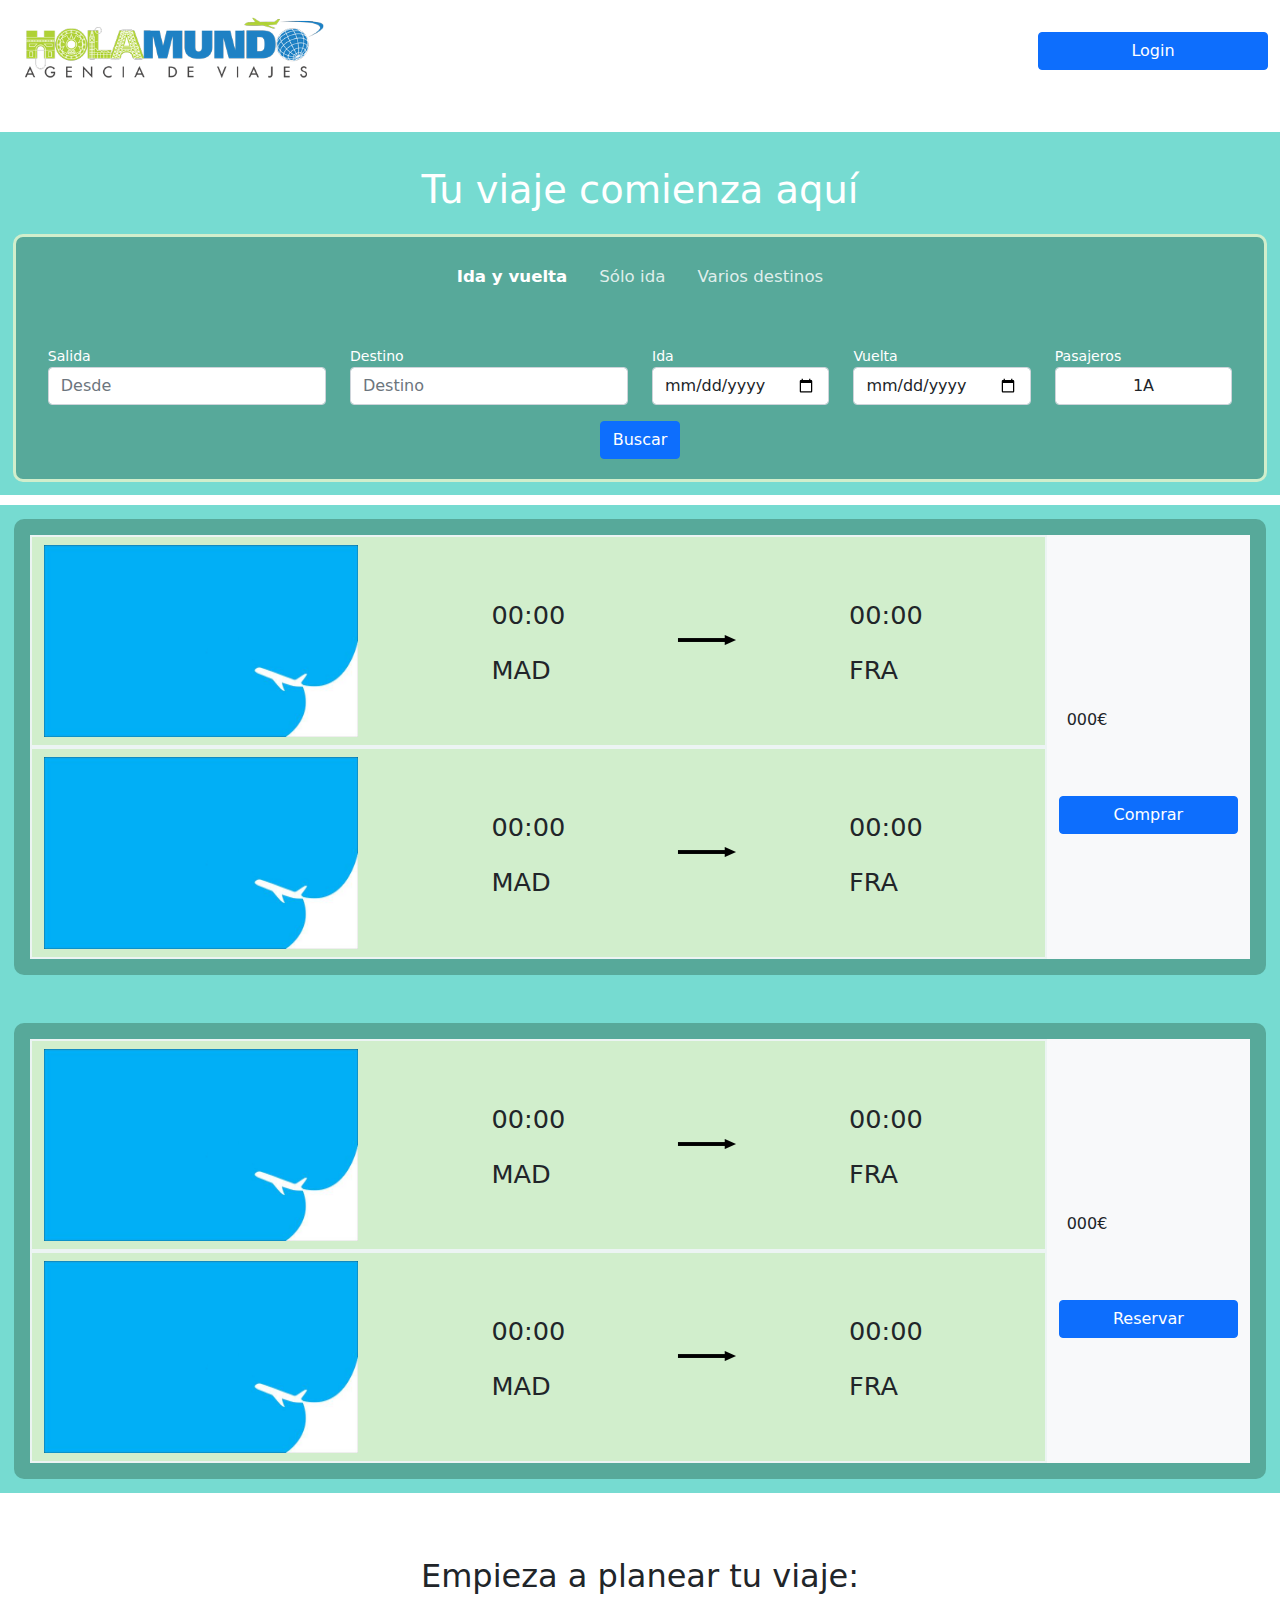
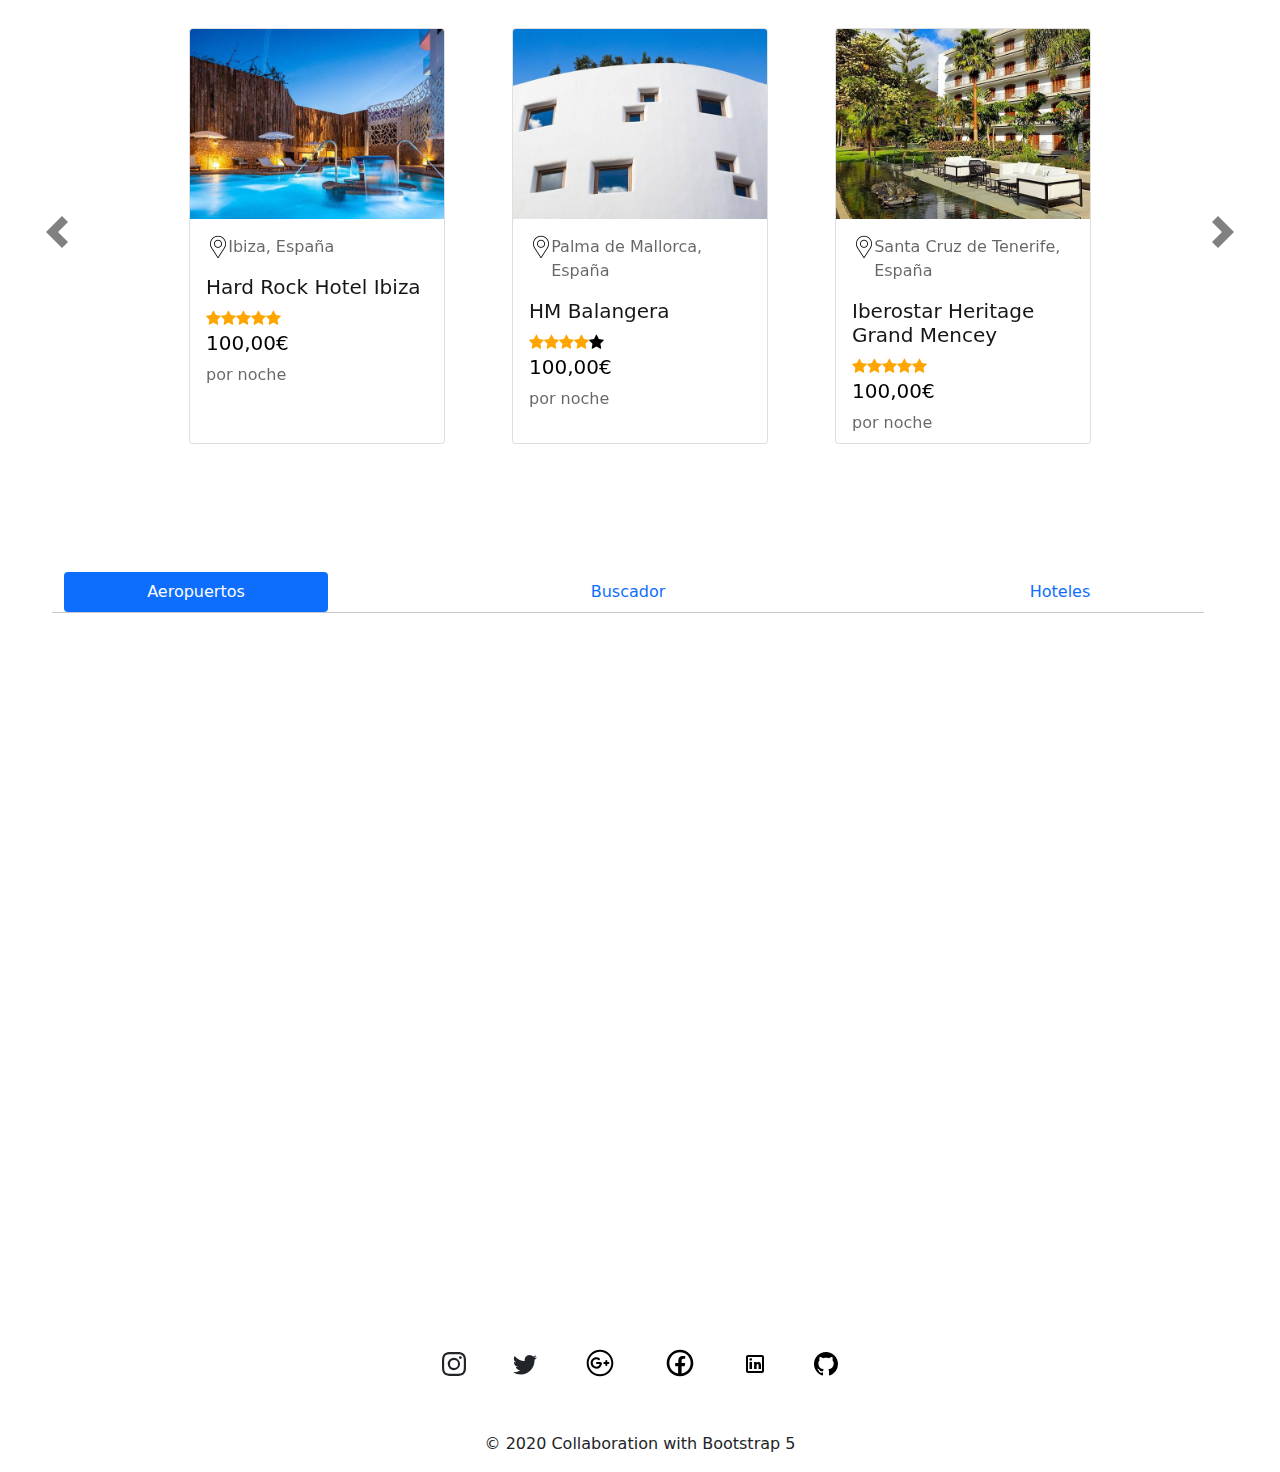
==== index.html @ 663d088f "botones reservar y footer añadido" ====
<!DOCTYPE html>
<html lang="en">
<head>
    <meta charset="UTF-8">
    <meta http-equiv="X-UA-Compatible" content="IE=edge">
    <meta name="viewport" content="width=device-width, initial-scale=1.0">
    <title>Index</title>
    <link rel="stylesheet" href="css/index.css">

    <!-- Libreria para las estrellas -->
    <link rel="stylesheet" href="https://cdnjs.cloudflare.com/ajax/libs/font-awesome/4.7.0/css/font-awesome.min.css">

    <!--Boostrap-->
    <link rel="stylesheet" href="css/bootstrap.min.css">
    <!--Boostrap-->

    <!-- https://colorhunt.co/palette/ecf4f3d1eecc76dbd157a99a  -->  <!-- PALETA DE COLORES -->


</head>
<body id="body">
  
  <header>
    <nav class="navbar navbar-expand-md navbar-light ">
        <div class="container-fluid">
          <a class="navbar-brand" href="/"><img id="logo" src="img/logo2.png"></a>
          <button class="navbar-toggler" type="button" data-bs-toggle="collapse" data-bs-target="#collapse_navbar" aria-controls="navbarsExample04" aria-expanded="false" aria-label="Toggle navigation">
            <span class="navbar-toggler-icon"></span>
          </button>
    
          <div class="collapse navbar-collapse row text-end" id="collapse_navbar">
            <form>
              <div class="dropdown position-relative">
                <button id="btnLogin" type="button" class="btn btn-primary mt-2 col-12 col-md-3 col-2" data-bs-toggle="modal" data-bs-target="#login">
                  Login
              </button>
                <div class="dropdown-menu dropdown-menu-end dropdown-login col-3">
                  <button id="btnLogout" class="dropdown-item text-center" href="#">Logout</button>
                </div>
              </div>
            </form>
          </div>
      </div>
    </nav>
  </header>

  <!---------------------MOTOR DE BUSQUEDA---------------------------->

  <div id="motor_busqueda">


    <div class="text-center mt-3 mb-3">
      <p id="titulomotor">Tu viaje comienza aquí</p>
    </div>
    

    
    
    <div id="formBuscador">

      <ul class="nav nav-pills mb-3 justify-content-center" id="pills-tab" role="tablist">
        <li class="nav-item" role="presentation">
          <button class="botonMotor nav-link active" id="pills-home-tab" data-bs-toggle="pill" data-bs-target="#pills-idavuelta" type="button" role="tab" aria-controls="pills-home" aria-selected="true">Ida y vuelta</button>
        </li>
        <li class="nav-item" role="presentation">
          <button class="botonMotor nav-link" id="pills-profile-tab" data-bs-toggle="pill" data-bs-target="#pills-ida" type="button" role="tab" aria-controls="pills-profile" aria-selected="false">Sólo ida</button>
        </li>
        <li class="nav-item" role="presentation">
          <button class="botonMotor nav-link" id="pills-profile-tab" data-bs-toggle="pill" data-bs-target="#pills-varios" type="button" role="tab" aria-controls="pills-profile" aria-selected="false">Varios destinos</button>
        </li>    
      </ul>

      <div class="tab-content" id="pills-tabContent">

        <div class="tab-pane fade show active" id="pills-idavuelta" role="tabpanel" aria-labelledby="pills-home-tab">
          <div class="container-fluid">
            <form>
              <div class="row mt-5">

                <div class="col-3" >
                  <div class="textForm">Salida</div>
                  <input id="sal1" type="text" class="form-control" placeholder="Desde">
                </div>

                <div class="col-3">
                  <div class="textForm">Destino</div>
                  <input id="dest1" type="text" class="form-control" placeholder="Destino">
                </div>

                <div class="col-2">
                  <div class="textForm">Ida</div>
                  <input id="ida1" type="date" class="form-control" >
                </div>

                <div class="col-2">
                  <div class="textForm">Vuelta</div>
                  <input id="vuelt1" type="date"  class="form-control" >
                </div>

                <div class="col-2">
                  <div class="textForm">Pasajeros</div>
                  <input id="pasaj1" type="button" value="" class="pasajeros form-control" data-bs-toggle="modal" data-bs-target="#modalPasajeros">  
                </div>  

              </div>

              <div class="text-center mt-3">
                <button type="button" id="buscar1" class="btn btn-primary">Buscar</button>
              </div>

            </form>
          </div>
        </div>

        <div class="tab-pane fade" id="pills-ida" role="tabpanel" aria-labelledby="pills-profile-tab">
          <div class="container-fluid ">
            <form>
              <div class="row mt-5">

                <div class="col-4" >
                  <div class="textForm">Salida</div>
                  <input  type="text" class="form-control" placeholder="Desde">
                </div>

                <div class="col-4">
                  <div class="textForm">Destino</div>
                  <input type="text" class="form-control"  placeholder="Destino">
                </div>

                <div class="col-2">
                  <div class="textForm">Fecha</div>
                  <input type="date" class="form-control" >
                </div>

                <div class="col-2">
                  <div class="textForm">Pasajeros</div>
                  <input type="button" value="" class="pasajeros form-control" data-bs-toggle="modal" data-bs-target="#modalPasajeros">  
                </div>  

              </div>

              <div class="text-center mt-3">
                <button class="btn btn-primary">Buscar</button>
              </div>

            </form>
          </div>
        </div>

        <div class="tab-pane fade" id="pills-varios" role="tabpanel" aria-labelledby="pills-profile-tab">
          <div class="container-fluid justify-content-center">
            <form>
              <div class="row mt-5">

                <div class="col-3" >
                  <div class="textForm">Salida</div>
                  <input  type="text" class="form-control"  placeholder="Desde">
                </div>

                <div class="col-3">
                  <div class="textForm">Destino</div>
                  <input type="text" class="form-control"  placeholder="Destino">
                </div>

                <div class="col-2">
                  <div class="textForm">Ida</div>
                  <input type="date" class="form-control"  >
                </div>

                <div class="col-2">
                  <div class="textForm">Vuelta</div>
                  <input type="date" class="form-control"  >
                </div>

                <div class="col-2">
                  <div class="textForm">Pasajeros</div>
                  <input type="button" value="" class="pasajeros form-control" data-bs-toggle="modal" data-bs-target="#modalPasajeros">  
                </div>  

              </div>

              <div class="text-center mt-3">
                <button class="btn btn-primary">Buscar</button>
              </div>

            </form>
          </div>
        </div>

      </div>
    </div>

  



    <div class="modal fade" id="modalPasajeros" tabindex="-1" aria-labelledby="exampleModalLabel" aria-hidden="true">
      <div class="modal-dialog">
        <div class="modal-content">
          <div class="modal-header">
            <h5 class="modal-title" id="exampleModalLabel">Modal title</h5>
            <button type="button" class="btn-close" data-bs-dismiss="modal" aria-label="Close"></button>
          </div>
          <div class="modal-body">
            <p>Adultos</p>
            <input type="number" name="adultos" value="1" id="pasajerosA">
            <p class="mt-3">Niños</p>
            <input type="number" name="adultos" value="1" id="pasajerosN">
          </div>
          <div class="modal-footer">
            <button type="button" class="btn btn-secondary" data-bs-dismiss="modal">Close</button>
            <button type="button" class="btn btn-primary" data-bs-dismiss="modal" id="pasajerosSave">Listo</button>
          </div>
        </div>
      </div>
    </div>

  </div>

  <!---------------------MOTOR DE BUSQUEDA---------------------------->

  <!-- CUERPO -->
  <div id="resultadosVuelos">
    
    <div id="vuelos" class="p-3 m-1 mb-5 row">

      
      <div class="col"><!--Info-->


        <div class="row py-2 vuelo"> <!--Ida-->
          <img src="img/banner.png" class="col-4 aerolineaImg" >
          <div class="col-8 d-flex justify-content-evenly infoVuelo">
            <div class="d-flex flex-column">
              <p class="hora">00:00</p>
              <p class="lugar">MAD</p>
            </div>
            <div class="d-flex flex-column">
              
              <img src="img/flecha.png" class="imgFlecha">
              
            </div>
            <div class="d-flex flex-column">
              <p class="hora">00:00</p>
              <p class="lugar">FRA</p>
            </div>
          </div>
        </div>


        <div class="row py-2 vuelo"> <!--Ida-->
          <img src="img/banner.png" class="col-4 aerolineaImg" >
          <div class="col-8 d-flex justify-content-evenly infoVuelo">
            <div class="d-flex flex-column">
              <p class="hora">00:00</p>
              <p class="lugar">MAD</p>
            </div>
            <div class="d-flex flex-column">
              
              <img src="img/flecha.png" class="imgFlecha">
              
            </div>
            <div class="d-flex flex-column">
              <p class="hora">00:00</p>
              <p class="lugar">FRA</p>
            </div>
          </div>
        </div>


      </div>

      <div class=" divprecio col-12 col-md-2 bg-light d-flex flex-column justify-content-center"> <!--Precio-->
        <p class="p-2 py-md-5">000€</p>
        <button class="btn btn-primary">Comprar</button>
      </div>
      

    
    </div>




    <div id="vuelos" class="p-3 m-1 row">

      
      <div class="col"><!--Info-->


        <div class="row py-2 vuelo"> <!--Ida-->
          <img src="img/banner.png" class="col-4 aerolineaImg" >
          <div class="col-8 d-flex justify-content-evenly infoVuelo">
            <div class="d-flex flex-column">
              <p class="hora">00:00</p>
              <p class="lugar">MAD</p>
            </div>
            <div class="d-flex flex-column">
              
              <img src="img/flecha.png" class="imgFlecha">
              
            </div>
            <div class="d-flex flex-column">
              <p class="hora">00:00</p>
              <p class="lugar">FRA</p>
            </div>
          </div>
        </div>


        <div class="row py-2 vuelo"> <!--Ida-->
          <img src="img/banner.png" class="col-4 aerolineaImg" >
          <div class="col-8 d-flex justify-content-evenly infoVuelo">
            <div class="d-flex flex-column">
              <p class="hora">00:00</p>
              <p class="lugar">MAD</p>
            </div>
            <div class="d-flex flex-column">
              
              <img src="img/flecha.png" class="imgFlecha">
              
            </div>
            <div class="d-flex flex-column">
              <p class="hora">00:00</p>
              <p class="lugar">FRA</p>
            </div>
          </div>
        </div>


      </div>

      <div class=" divprecio col-12 col-md-2 bg-light d-flex flex-column justify-content-center"> <!--Precio-->
        <p class="p-2 py-md-5">000€</p>
        <button value="" class="btn btn-primary">Reservar</button>
      </div>
      

    
    </div>


    
  </div>

  <div id="cuerpo" class="mt-5 p-3"> <!--DIV QUE CONTIENE EL CARRUSEL-->

    <h2 class="text-center">Empieza a planear tu viaje:</h2><br>

    <div id="carouselExampleControls" class="row carousel carousel-fade justify-content-around" data-bs-ride="carousel"> <!-- ABRIMOS CAROUSEL DE CARTAS-->
      <div id="carrusel_estancias" class="carousel-inner carrusel w-100 justify-content-around order-3 order-md-2 col"> <!-- CONTENEDOR DE LOS ITEMS -->

        <div id="1" class="carousel-item d-flex active justify-content-evenly p-0"> <!--INTERIOR CON LAS CARTAS-->

        </div> <!-- PRIMER ITEM -->

        <div id="2" class="carousel-item d-flex justify-content-evenly p-0"><!--INTERIOR CON LAS CARTAS-->

        </div> <!-- SEGUNDO ITEM -->

        <div id="3" class="carousel-item d-flex justify-content-evenly p-0"><!--INTERIOR CON LAS CARTAS-->

        </div> <!-- TERCER ITEM -->

      </div> <!-- FINAL DE LAS CARTAS Y LOS ITEMS-->

      <!-- BOTONES DE NAVEGACION DEL CARRUSEL -->
      <button  type="button" class="order-1 col-6 col-md-1" data-bs-target="#carouselExampleControls" data-bs-slide="prev">
        <span class="carousel-control-prev-icon m-0 botonesN" aria-hidden="true"></span>
      </button> 
      <button  type="button" class="order-2 order-md-3 col-6 col-md-1" data-bs-target="#carouselExampleControls" data-bs-slide="next">
        <span class="carousel-control-next-icon m-0 botonesP" aria-hidden="true"></span> 
      </button>
      <!-- BOTONES DE NAVEGACION DEL CARRUSEL -->

    </div> <!-- CERRAMOS EL CARRUSEL -->

  </div>

  <div id="map"  class="row mt-5 text-center">
    
    <ul class="nav nav-pills row mx-auto p-0" id="pills-tab" role="tablist">
      <li class="nav-item col-3" role="presentation">
        <button class="nav-link w-100 active" data-bs-toggle="pill" data-bs-target="#pills_VueloMap">Aeropuertos</button>
      </li>
      <li class="nav-item col" role="presentation">
        <button class="nav-link w-100" data-bs-toggle="pill" data-bs-target="#pills_Buscador">Buscador</button>
      </li>
      <li class="nav-item col-3" role="presentation">
        <button class="nav-link w-100" data-bs-toggle="pill" data-bs-target="#pills_HotelMap">Hoteles</button>
      </li>
    </ul>

    <hr>

    <div class="tab-content">
      
      <div class="tab-pane fade show active px-3" id="pills_VueloMap">
        <div class="map-responsive">
          <iframe src="https://www.google.com/maps/embed?pb=!1m16!1m12!1m3!1d3576766.2983396337!2d-4.976015890941004!3d39.25502603180341!2m3!1f0!2f0!3f0!3m2!1i1024!2i768!4f13.1!2m1!1saeropuertos!5e0!3m2!1ses!2ses!4v1634194252100!5m2!1ses!2ses"></iframe>
        </div>
      </div>

      <div class="tab-pane fade show px-3 position-relative" id="pills_Buscador">
        <div class="input-group">
          <input type="text" class="form-control" placeholder="Buscador" aria-label="Recipient's username" aria-describedby="button-addon2">
          <button class="btn btn-primary" type="button" id="button-addon2">Search</button>
        </div>
        <div class="map-responsive">
          <div class="map-responsive">
            <iframe src="https://www.google.com/maps/embed?pb=!1m14!1m12!1m3!1d51329894.23569939!2d1.8812505881005894!3d38.25797322319918!2m3!1f0!2f0!3f0!3m2!1i1024!2i768!4f13.1!5e0!3m2!1ses!2ses!4v1634198659160!5m2!1ses!2ses"></iframe>
          </div>
          
        </div>
      </div>
      
      <div class="tab-pane fade px-3" id="pills_HotelMap">
        <div class="map-responsive">
          <iframe src="https://www.google.com/maps/embed?pb=!1m16!1m12!1m3!1d11622.31709200391!2d-2.9425972640664018!3d43.26023871618573!2m3!1f0!2f0!3f0!3m2!1i1024!2i768!4f13.1!2m1!1sBilbao%20hoteles!5e0!3m2!1ses!2ses!4v1634194038393!5m2!1ses!2ses"></iframe>
        </div>
      </div>
      
    </div>
  </div>

  <!-- CUERPO -->
  <!--FOOTER-->
  <footer class="text-center text-white" >
    <!-- Grid container -->
    <div class="container pt-4">
      <!-- Section: Social media -->
      <section class="mb-4">
        <!-- Facebook -->
        <a class="btn btn-link btn-floating btn-lg text-dark m-1" href="https://Instagram.com" role="button" data-mdb-ripple-color="dark"><svg xmlns="http://www.w3.org/2000/svg" width="24" height="24" fill="currentColor" class="bi bi-instagram" viewBox="0 0 16 16"> <path d="M8 0C5.829 0 5.556.01 4.703.048 3.85.088 3.269.222 2.76.42a3.917 3.917 0 0 0-1.417.923A3.927 3.927 0 0 0 .42 2.76C.222 3.268.087 3.85.048 4.7.01 5.555 0 5.827 0 8.001c0 2.172.01 2.444.048 3.297.04.852.174 1.433.372 1.942.205.526.478.972.923 1.417.444.445.89.719 1.416.923.51.198 1.09.333 1.942.372C5.555 15.99 5.827 16 8 16s2.444-.01 3.298-.048c.851-.04 1.434-.174 1.943-.372a3.916 3.916 0 0 0 1.416-.923c.445-.445.718-.891.923-1.417.197-.509.332-1.09.372-1.942C15.99 10.445 16 10.173 16 8s-.01-2.445-.048-3.299c-.04-.851-.175-1.433-.372-1.941a3.926 3.926 0 0 0-.923-1.417A3.911 3.911 0 0 0 13.24.42c-.51-.198-1.092-.333-1.943-.372C10.443.01 10.172 0 7.998 0h.003zm-.717 1.442h.718c2.136 0 2.389.007 3.232.046.78.035 1.204.166 1.486.275.373.145.64.319.92.599.28.28.453.546.598.92.11.281.24.705.275 1.485.039.843.047 1.096.047 3.231s-.008 2.389-.047 3.232c-.035.78-.166 1.203-.275 1.485a2.47 2.47 0 0 1-.599.919c-.28.28-.546.453-.92.598-.28.11-.704.24-1.485.276-.843.038-1.096.047-3.232.047s-2.39-.009-3.233-.047c-.78-.036-1.203-.166-1.485-.276a2.478 2.478 0 0 1-.92-.598 2.48 2.48 0 0 1-.6-.92c-.109-.281-.24-.705-.275-1.485-.038-.843-.046-1.096-.046-3.233 0-2.136.008-2.388.046-3.231.036-.78.166-1.204.276-1.486.145-.373.319-.64.599-.92.28-.28.546-.453.92-.598.282-.11.705-.24 1.485-.276.738-.034 1.024-.044 2.515-.045v.002zm4.988 1.328a.96.96 0 1 0 0 1.92.96.96 0 0 0 0-1.92zm-4.27 1.122a4.109 4.109 0 1 0 0 8.217 4.109 4.109 0 0 0 0-8.217zm0 1.441a2.667 2.667 0 1 1 0 5.334 2.667 2.667 0 0 1 0-5.334z"/> </svg></i></a>
        <!-- Twitter -->
        <a class="btn btn-link btn-floating btn-lg text-dark m-1" href="https://Twitter.com" role="button" data-mdb-ripple-color="dark"><svg xmlns="http://www.w3.org/2000/svg" width="24" height="24" fill="currentColor" class="bi bi-twitter" viewBox="0 0 16 16"> <path d="M5.026 15c6.038 0 9.341-5.003 9.341-9.334 0-.14 0-.282-.006-.422A6.685 6.685 0 0 0 16 3.542a6.658 6.658 0 0 1-1.889.518 3.301 3.301 0 0 0 1.447-1.817 6.533 6.533 0 0 1-2.087.793A3.286 3.286 0 0 0 7.875 6.03a9.325 9.325 0 0 1-6.767-3.429 3.289 3.289 0 0 0 1.018 4.382A3.323 3.323 0 0 1 .64 6.575v.045a3.288 3.288 0 0 0 2.632 3.218 3.203 3.203 0 0 1-.865.115 3.23 3.23 0 0 1-.614-.057 3.283 3.283 0 0 0 3.067 2.277A6.588 6.588 0 0 1 .78 13.58a6.32 6.32 0 0 1-.78-.045A9.344 9.344 0 0 0 5.026 15z"/> </svg></i></a>
        <!-- Google -->
        <a class="btn btn-link btn-floating btn-lg text-dark m-1" href="https://googleplus.com" role="button" data-mdb-ripple-color="dark"><svg xmlns="http://www.w3.org/2000/svg" x="0px" y="0px" width="32" height="32" viewBox="0 0 48 48" style=" fill:#000000;"><path d="M 24 4 C 12.972066 4 4 12.972074 4 24 C 4 35.027926 12.972066 44 24 44 C 35.027934 44 44 35.027926 44 24 C 44 12.972074 35.027934 4 24 4 z M 24 7 C 33.406615 7 41 14.593391 41 24 C 41 33.406609 33.406615 41 24 41 C 14.593385 41 7 33.406609 7 24 C 7 14.593391 14.593385 7 24 7 z M 18.5 15.498047 C 13.783354 15.498047 9.9366721 19.389888 10.001953 24.119141 C 10.065563 28.667242 13.83381 32.434435 18.380859 32.498047 C 22.63668 32.557287 26.216128 29.462024 26.886719 25.388672 C 27.137275 23.867618 25.912424 22.5 24.410156 22.5 L 19.5 22.5 A 1.50015 1.50015 0 1 0 19.5 25.5 L 23.714844 25.5 C 23.047107 27.814778 20.978748 29.535593 18.421875 29.5 C 15.534924 29.459612 13.04039 26.966023 13 24.078125 C 12.95728 20.983378 15.418646 18.498047 18.5 18.498047 C 19.65836 18.498047 20.718207 18.851087 21.603516 19.457031 A 1.50015 1.50015 0 1 0 23.298828 16.982422 C 21.934136 16.048366 20.27364 15.498047 18.5 15.498047 z M 33.476562 19.478516 A 1.50015 1.50015 0 0 0 32 21 L 32 22.5 L 30.5 22.5 A 1.50015 1.50015 0 1 0 30.5 25.5 L 32 25.5 L 32 27 A 1.50015 1.50015 0 1 0 35 27 L 35 25.5 L 36.5 25.5 A 1.50015 1.50015 0 1 0 36.5 22.5 L 35 22.5 L 35 21 A 1.50015 1.50015 0 0 0 33.476562 19.478516 z"></path></svg></a>
        <!-- Instagram -->
        <a class="btn btn-link btn-floating btn-lg text-dark m-1" href="https://Facebook.com" role="button" data-mdb-ripple-color="dark"><svg xmlns="http://www.w3.org/2000/svg" x="0px" y="0px" width="32" height="32" viewBox="0 0 24 24" style=" fill:#000000;"><path d="M 12 2 C 6.4666667 2 2 6.4666667 2 12 C 2 17.533333 6.4666667 22 12 22 C 17.533333 22 22 17.533333 22 12 C 22 6.4666667 17.533333 2 12 2 z M 12 4 C 16.466667 4 20 7.5333333 20 12 C 20 16.057491 17.081555 19.336065 13.199219 19.904297 L 13.199219 14.400391 L 15.5 14.400391 L 15.900391 12 L 13.199219 12 L 13.199219 10.699219 C 13.199219 9.6992188 13.500391 8.8007812 14.400391 8.8007812 L 15.900391 8.8007812 L 15.900391 6.8007812 C 15.600391 6.8007812 15.099609 6.6992187 14.099609 6.6992188 C 11.899609 6.6992188 10.699219 7.8003906 10.699219 10.400391 L 10.699219 12 L 8.4003906 12 L 8.4003906 14.400391 L 10.599609 14.400391 L 10.599609 19.873047 C 6.8178865 19.222761 4 15.987292 4 12 C 4 7.5333333 7.5333333 4 12 4 z"></path></svg></a>
        <!-- Linkedin -->
        <a class="btn btn-link btn-floating btn-lg text-dark m-1" href="https://Linkedin.com" role="button" data-mdb-ripple-color="dark"><svg xmlns="http://www.w3.org/2000/svg" x="0px" y="0px" width="24" height="24" viewBox="0 0 24 24" style=" fill:#000000;"><path d="M 5 3 C 3.9 3 3 3.9 3 5 L 3 19 C 3 20.1 3.9 21 5 21 L 19 21 C 20.1 21 21 20.1 21 19 L 21 5 C 21 3.9 20.1 3 19 3 L 5 3 z M 5 5 L 19 5 L 19 19 L 5 19 L 5 5 z M 7.8007812 6.3007812 C 6.9007812 6.3007812 6.4003906 6.8 6.4003906 7.5 C 6.4003906 8.2 6.8992188 8.6992188 7.6992188 8.6992188 C 8.5992187 8.6992187 9.0996094 8.2 9.0996094 7.5 C 9.0996094 6.8 8.6007813 6.3007812 7.8007812 6.3007812 z M 6.5 10 L 6.5 17 L 9 17 L 9 10 L 6.5 10 z M 11.099609 10 L 11.099609 17 L 13.599609 17 L 13.599609 13.199219 C 13.599609 12.099219 14.499219 11.900391 14.699219 11.900391 C 14.899219 11.900391 15.599609 12.099219 15.599609 13.199219 L 15.599609 17 L 18 17 L 18 13.199219 C 18 10.999219 17.000781 10 15.800781 10 C 14.600781 10 13.899609 10.4 13.599609 11 L 13.599609 10 L 11.099609 10 z"></path></svg></a>
        <!-- Github -->
        <a class="btn btn-link btn-floating btn-lg text-dark m-1" href="https://github.com" role="button" data-mdb-ripple-color="dark"><svg xmlns="http://www.w3.org/2000/svg" viewBox="0 0 16 16" width="24" height="24  "><path fill-rule="evenodd" d="M8 0C3.58 0 0 3.58 0 8c0 3.54 2.29 6.53 5.47 7.59.4.07.55-.17.55-.38 0-.19-.01-.82-.01-1.49-2.01.37-2.53-.49-2.69-.94-.09-.23-.48-.94-.82-1.13-.28-.15-.68-.52-.01-.53.63-.01 1.08.58 1.23.82.72 1.21 1.87.87 2.33.66.07-.52.28-.87.51-1.07-1.78-.2-3.64-.89-3.64-3.95 0-.87.31-1.59.82-2.15-.08-.2-.36-1.02.08-2.12 0 0 .67-.21 2.2.82.64-.18 1.32-.27 2-.27.68 0 1.36.09 2 .27 1.53-1.04 2.2-.82 2.2-.82.44 1.1.16 1.92.08 2.12.51.56.82 1.27.82 2.15 0 3.07-1.87 3.75-3.65 3.95.29.25.54.73.54 1.48 0 1.07-.01 1.93-.01 2.2 0 .21.15.46.55.38A8.013 8.013 0 0016 8c0-4.42-3.58-8-8-8z"></path></svg></i></a>
      </section>
      <!-- Section: Social media -->
    </div>
    <!-- Grid container -->
  
    <!-- Copyright -->
    <div class="text-center text-dark p-3">
      © 2020 Collaboration with Bootstrap 5
    </div>
    <!-- Copyright -->
  </footer>
  <!--FINAL FOOTER -->


</div>
  <!--MODALS-->
  <div class="modal fade" id="login" tabindex="-1">
    <div class="modal-dialog">
      <div class="modal-content">
        <!--modalHeader-->
        <div class="modal-header">
          <button type="button" class="btn-close" data-bs-dismiss="modal" aria-label="Close"></button>
        </div>
        <!--modalBody-->
        <div class="modal-body">
          <ul class="nav nav-pills row mx-auto p-0" id="pills-tab" role="tablist">
            <li class="nav-item col-6 pe-1" role="presentation">
              <button class="nav-link w-100 active" data-bs-toggle="pill" data-bs-target="#pills_Login">Login</button>
            </li>
            <li class="nav-item col-6 ps-1" role="presentation">
              <button class="nav-link w-100" data-bs-toggle="pill" data-bs-target="#pills_Register">Register</button>
            </li>
          </ul>
          <hr>
          <div class="tab-content">
            <!--Login Block-->
            <div class="tab-pane fade show active px-3" id="pills_Login">
            <form id="login">
              <!-- Email input -->
              <div class="form-outline mb-4">
                <label class="form-label" for="formEmail">Email address</label>
                <input type="email" id="formEmail" class="form-control" />
              </div>
              <!-- Password input -->
              <div class="form-outline mb-4">
                <label class="form-label" for="formPassword">Password</label>
                <input type="password" id="formPassword" class="form-control" />
              </div>
              <!-- 2 column grid layout for inline styling -->
              <div class="row mb-4">
                <div class="col d-flex justify-content-center">
                  <!-- Checkbox -->
                  <div class="form-check">
                    <input class="form-check-input" type="checkbox" value="" id="formRemember" checked/>
                    <label class="form-check-label" for="formRemember"> Remember me </label>
                  </div>
                </div>
            
                <div class="col">
                  <!-- Simple link -->
                  <a href="#!">Forgot password?</a>
                </div>
              </div>
              <hr>
              <button type="submit" class="btn btn-primary w-100">Login</button>
            </form>
            </div>
            <!--Register Block-->
            <div class="tab-pane fade px-3" id="pills_Register">
            <form id="register">
              <!--User input -->
              <div class="form-outline mb-4">
                <label class="form-label" for="formUser">Username <span class="text-danger">*</span></label>
                <input type="text" id="formUser" class="form-control" required/>
              </div>
              <!-- Email input -->
              <div class="form-outline mb-4">
                <label class="form-label" for="formEmail">Email address <span class="text-danger">*</span></label>
                <input type="email" id="formEmail" class="form-control" required/>
              </div>
              <!-- Password input -->
              <div class="form-outline mb-4">
                <label class="form-label" for="formPassword">Password <span class="text-danger">*</span></label>
                <input type="password" id="formPassword" class="form-control" required/>
                
              </div>
              <!-- Password_Verify input -->
              <div class="form-outline mb-4">
                <label class="form-label" for="formPasswordVerify">Confirm Password <span class="text-danger">*</span></label>
                <input type="password" id="formPasswordVerify" class="form-control" required/>
                <span class="validation text-danger position-absolute d-none">Wrong Password</span>
              </div>
              <hr>
              <button type="submit" class="btn btn-primary w-100">Register</button>
            </form>
          
            </div>
          </div>
        </div>
      </div>
    </div>
  
  </div>

  <!---------------------MODAL IÑIGO----------------------->

  <div class="modal accordion-body fade" id="tarjetaModal" tabindex="-1" aria-labelledby="exampleModalLabel" aria-hidden="true">
    <div class="modal-dialog modal-xl">
      <div class="modal-content">
        <div class="modal-header">
          <h5 class="modal-title" id="modalCartasTitulo">Modal title</h5>
          <button type="button" class="btn-close" data-bs-dismiss="modal" aria-label="Close"></button>
        </div>
        <div class="modal-body justify-content-center" id="modalCartasInfo">
          test
        </div>
        <div class="modal-footer">
          <br>
        </div>
      </div>
    </div>
  </div>
  <!---------------------MODALS---------------------------->

    <!--JAVASCRIPT-->
    <script src="/js/jquery-3.6.0.js"></script>
    <script src="/js/bootstrap.bundle.min.js"></script>
    <script src="/js/index.js"></script>

</body>
</html>
---- css/index.css ----
#body{
    
}

#logo{
    width: 25vw;
}

#motor_busqueda{
    margin-top: 3vw;
    padding: 1vw;
    background-color: #76DBD1;
}



#formBuscador{
    border: 3px solid #D1EECC;
    border-radius: 10px;
    padding: 20px;
    background-color: #57A99A;
}

#titulomotor{
    color: white;
    font-size: 3vw;
}

.botonMotor{
    color: white !important;
    background-color: transparent !important;
    font-size: 1.3vw;
   
}

.botonMotor[aria-selected="false"]{
    
    color: rgba(255, 255, 255, 0.822) !important;
    background-color: transparent !important;
    font-size: 1.3vw;
}
.botonMotor[aria-selected="true"]{
    font-weight: bold;
}

.textForm{
    color: white ;
    font-weight: lighter;
    font-size: 1.1vw;
}



.ubicacion{
    display: grid;
    grid-template-columns: 16px auto;
}

.ubicacion p{
    margin-left: 3%;
    color: rgba(0, 0, 0, 0.600);
}

/* COLOR PARA LAS ESTRELLAS */
.checked{
    color: orange;
}

.cartas{
    height: 26rem;
}

.precio h5{
    color: black;
}

.precio p{
    color: rgba(0, 0, 0, 0.600);
}

.a{
    color: rgb(22, 22, 22);
    text-decoration: none;
}

.a:hover{
    color: rgb(22, 22, 22);
    text-decoration: underline;
}

.botonesN {
    background-image: url("data:image/svg+xml;charset=utf8,%3Csvg xmlns='http://www.w3.org/2000/svg' fill='grey' viewBox='0 0 8 8'%3E%3Cpath d='M5.25 0l-4 4 4 4 1.5-1.5-2.5-2.5 2.5-2.5-1.5-1.5z'/%3E%3C/svg%3E") !important;
}

.botonesP {
    background-image: url("data:image/svg+xml;charset=utf8,%3Csvg xmlns='http://www.w3.org/2000/svg' fill='grey' viewBox='0 0 8 8'%3E%3Cpath d='M2.75 0l-1.5 1.5 2.5 2.5-2.5 2.5 1.5 1.5 4-4-4-4z'/%3E%3C/svg%3E") !important;
}

.botonesN:hover{
    background-image: url("data:image/svg+xml;charset=utf8,%3Csvg xmlns='http://www.w3.org/2000/svg' fill='black' viewBox='0 0 8 8'%3E%3Cpath d='M5.25 0l-4 4 4 4 1.5-1.5-2.5-2.5 2.5-2.5-1.5-1.5z'/%3E%3C/svg%3E") !important;
}

.botonesP:hover{
    background-image: url("data:image/svg+xml;charset=utf8,%3Csvg xmlns='http://www.w3.org/2000/svg' fill='black' viewBox='0 0 8 8'%3E%3Cpath d='M2.75 0l-1.5 1.5 2.5 2.5-2.5 2.5 1.5 1.5 4-4-4-4z'/%3E%3C/svg%3E") !important;
}


.modalDeCarta{
    color: black;
    text-decoration: none;
}

.modalDeCarta :hover{
    color: black;
}

.estrellas{
    pointer-events: none;
}

#carouselExampleControls > button{
    background-color: white;
    border: none;
}

.aerolineaImg{
    margin-left: px;
    height: 15vw;
}

.hora{
    font-size: 2vw;
}
.lugar{
    font-size: 2vw;
}
.duracion{
    font-size: 1vw;
}
.infoVuelo{
   margin-top: 4vw !important; 
}

#vuelos{
    border-radius: 10px;
    background-color: #57A99A;
}

.vuelo{
    border: solid 2px #ECF4F3;
    background-color: #D1EECC;
    
}

#resultadosVuelos{
    margin-top: 10px;
    padding: 10px;
    background-color: #76DBD1;
}

.divprecio{
    background-color: #ECF4F3;
}



.map-responsive{

    overflow:hidden;

    padding-bottom:56.25%;

    position:relative;

    height:0;

}

.map-responsive iframe{

    left:0;

    top:0;

    height:100%;

    width:100%;

    position:absolute;

}

#map{
    width: 100%;
    padding: 5vw;
}

.imgFlecha{
    margin-top: 12px;
    height: 5vw;   
}

@media (max-width: 1920px){
    .items{
        margin-left: -5%;
    }

    .card{
        width: 16rem !important;
    }

    .precio{
        grid-template-columns: 30% 40%;
    }

    .carousel-control-prev-icon{
        margin-right: 5%;
    }

    .carousel-control-next-icon{
        margin-left: -5%;
    }
}

@media (max-width: 1200px){
    .items{
        margin-left: -5%;
    }

    .card{
        width: 13rem !important;
    }

    .precio{
        grid-template-columns: auto;
    }

    .carousel-control-next-icon{
        margin-left: 20%;
    }
    .carousel-control-prev-icon{
        margin-left: -20%;
    }
}

@media (max-width: 992px){
    .items{
        margin-left: 3%;
    }
    .c3{
        visibility: hidden;
    }
    .card{
        width: 12rem !important;
    }
    .carousel-control-next-icon{
        margin-left: -120px;
    }
    .carousel-control-prev-icon{
        margin-left: 70%;
    }
}

@media (max-width: 768px){
    .carrusel{
        justify-content: center;
    }
    .carousel-control-next-icon{
        margin-left: 20%;
    }
    .carousel-control-prev-icon{
        margin-left: -8%;
    }
    

    .vuelo{
        height: 26vw;
    }

    .aerolineaImg{
        height: 23vw;
    }
    
    .hora{
        font-size: 3vw;
    }
    .lugar{
        font-size: 3vw;
    }
    .duracion{
        font-size: 2vw;
    }
    .infoVuelo{
       margin-top: 6vw !important; 
    }

    
}

@media (max-width: 576px){
    .carousel-control-next-icon{
        margin-left: 4%;
    }


}
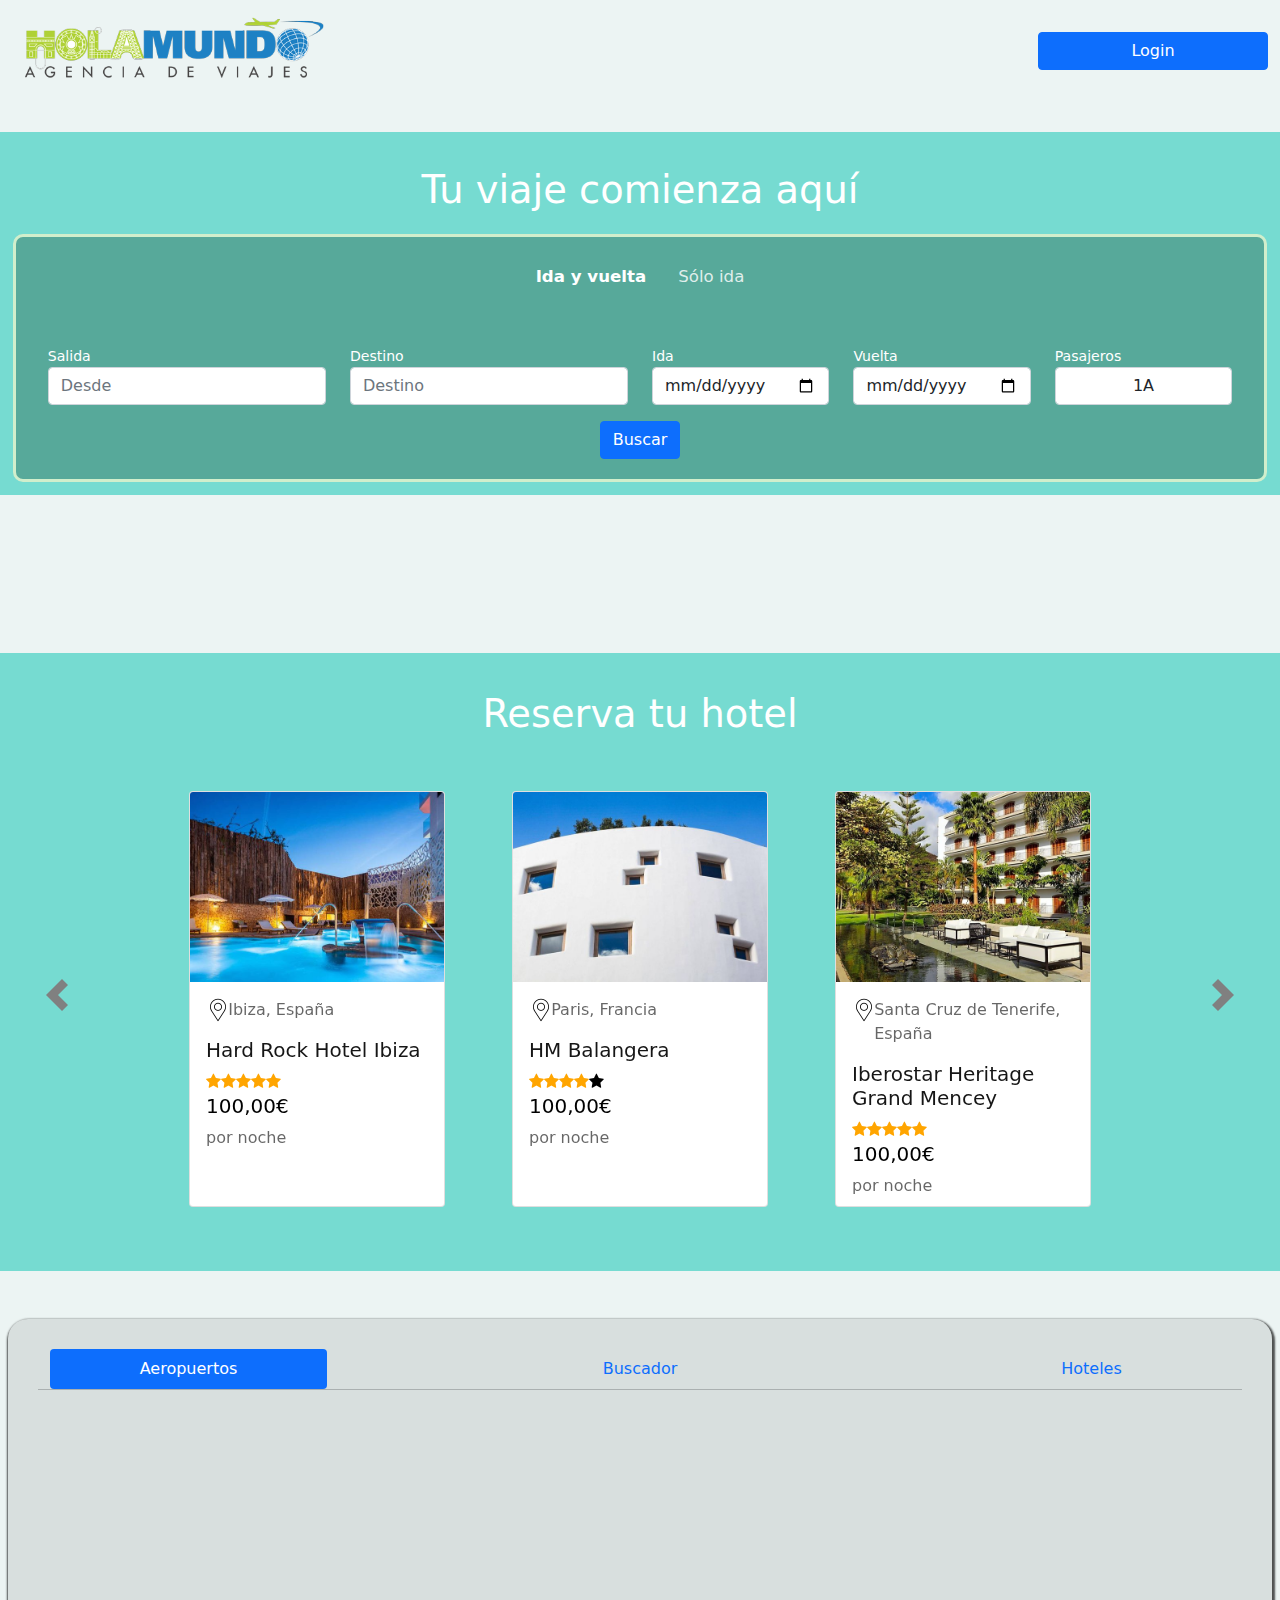
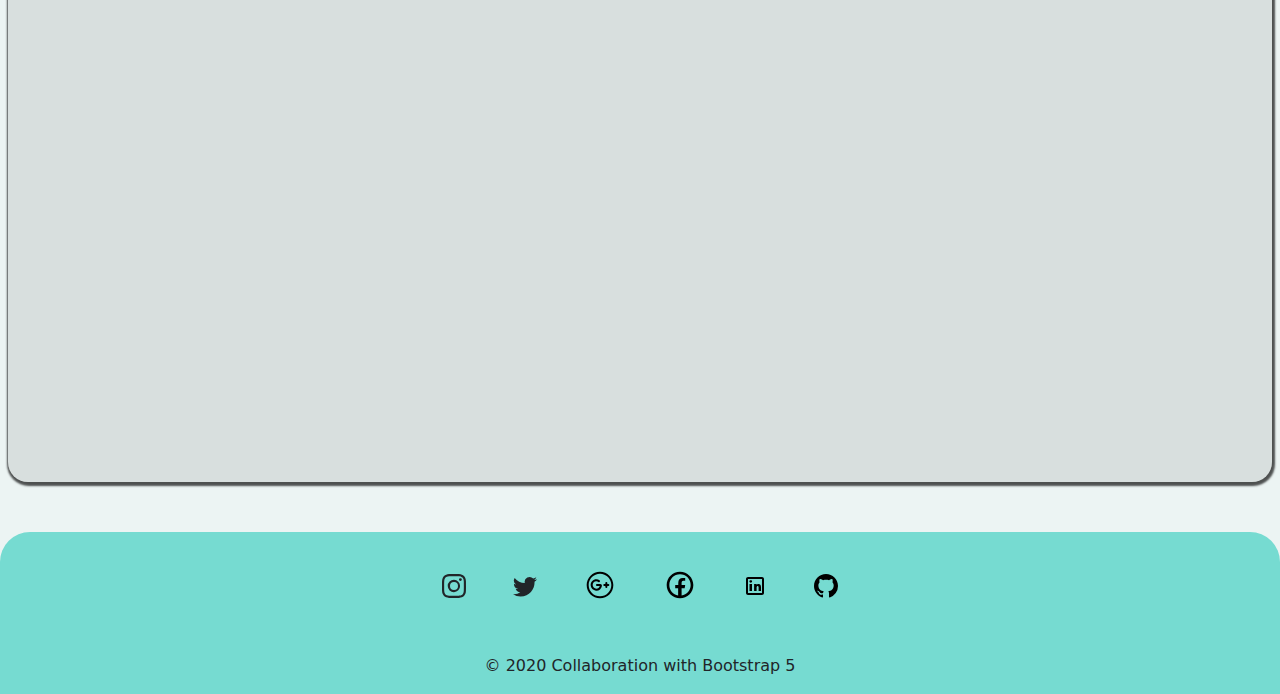
==== commit dfd3a865: "estilo de pagina y cartas grandes de la busqueda de hoteles" ====
--- a/index.html
+++ b/index.html
@@ -48,13 +48,9 @@
 
   <div id="motor_busqueda">
 
-
     <div class="text-center mt-3 mb-3">
       <p id="titulomotor">Tu viaje comienza aquí</p>
     </div>
-    
-
-    
     
     <div id="formBuscador">
 
@@ -64,9 +60,6 @@
         </li>
         <li class="nav-item" role="presentation">
           <button class="botonMotor nav-link" id="pills-profile-tab" data-bs-toggle="pill" data-bs-target="#pills-ida" type="button" role="tab" aria-controls="pills-profile" aria-selected="false">Sólo ida</button>
-        </li>
-        <li class="nav-item" role="presentation">
-          <button class="botonMotor nav-link" id="pills-profile-tab" data-bs-toggle="pill" data-bs-target="#pills-varios" type="button" role="tab" aria-controls="pills-profile" aria-selected="false">Varios destinos</button>
         </li>    
       </ul>
 
@@ -130,46 +123,6 @@
                 <div class="col-2">
                   <div class="textForm">Fecha</div>
                   <input type="date" class="form-control" >
-                </div>
-
-                <div class="col-2">
-                  <div class="textForm">Pasajeros</div>
-                  <input type="button" value="" class="pasajeros form-control" data-bs-toggle="modal" data-bs-target="#modalPasajeros">  
-                </div>  
-
-              </div>
-
-              <div class="text-center mt-3">
-                <button class="btn btn-primary">Buscar</button>
-              </div>
-
-            </form>
-          </div>
-        </div>
-
-        <div class="tab-pane fade" id="pills-varios" role="tabpanel" aria-labelledby="pills-profile-tab">
-          <div class="container-fluid justify-content-center">
-            <form>
-              <div class="row mt-5">
-
-                <div class="col-3" >
-                  <div class="textForm">Salida</div>
-                  <input  type="text" class="form-control"  placeholder="Desde">
-                </div>
-
-                <div class="col-3">
-                  <div class="textForm">Destino</div>
-                  <input type="text" class="form-control"  placeholder="Destino">
-                </div>
-
-                <div class="col-2">
-                  <div class="textForm">Ida</div>
-                  <input type="date" class="form-control"  >
-                </div>
-
-                <div class="col-2">
-                  <div class="textForm">Vuelta</div>
-                  <input type="date" class="form-control"  >
                 </div>
 
                 <div class="col-2">
@@ -218,136 +171,24 @@
   </div>
 
   <!---------------------MOTOR DE BUSQUEDA---------------------------->
+  
 
   <!-- CUERPO -->
   <div id="resultadosVuelos">
     
-    <div id="vuelos" class="p-3 m-1 mb-5 row">
-
-      
-      <div class="col"><!--Info-->
-
-
-        <div class="row py-2 vuelo"> <!--Ida-->
-          <img src="img/banner.png" class="col-4 aerolineaImg" >
-          <div class="col-8 d-flex justify-content-evenly infoVuelo">
-            <div class="d-flex flex-column">
-              <p class="hora">00:00</p>
-              <p class="lugar">MAD</p>
-            </div>
-            <div class="d-flex flex-column">
-              
-              <img src="img/flecha.png" class="imgFlecha">
-              
-            </div>
-            <div class="d-flex flex-column">
-              <p class="hora">00:00</p>
-              <p class="lugar">FRA</p>
-            </div>
-          </div>
-        </div>
-
-
-        <div class="row py-2 vuelo"> <!--Ida-->
-          <img src="img/banner.png" class="col-4 aerolineaImg" >
-          <div class="col-8 d-flex justify-content-evenly infoVuelo">
-            <div class="d-flex flex-column">
-              <p class="hora">00:00</p>
-              <p class="lugar">MAD</p>
-            </div>
-            <div class="d-flex flex-column">
-              
-              <img src="img/flecha.png" class="imgFlecha">
-              
-            </div>
-            <div class="d-flex flex-column">
-              <p class="hora">00:00</p>
-              <p class="lugar">FRA</p>
-            </div>
-          </div>
-        </div>
-
-
-      </div>
-
-      <div class=" divprecio col-12 col-md-2 bg-light d-flex flex-column justify-content-center"> <!--Precio-->
-        <p class="p-2 py-md-5">000€</p>
-        <button class="btn btn-primary">Comprar</button>
-      </div>
-      
-
-    
-    </div>
-
-
-
-
-    <div id="vuelos" class="p-3 m-1 row">
-
-      
-      <div class="col"><!--Info-->
-
-
-        <div class="row py-2 vuelo"> <!--Ida-->
-          <img src="img/banner.png" class="col-4 aerolineaImg" >
-          <div class="col-8 d-flex justify-content-evenly infoVuelo">
-            <div class="d-flex flex-column">
-              <p class="hora">00:00</p>
-              <p class="lugar">MAD</p>
-            </div>
-            <div class="d-flex flex-column">
-              
-              <img src="img/flecha.png" class="imgFlecha">
-              
-            </div>
-            <div class="d-flex flex-column">
-              <p class="hora">00:00</p>
-              <p class="lugar">FRA</p>
-            </div>
-          </div>
-        </div>
-
-
-        <div class="row py-2 vuelo"> <!--Ida-->
-          <img src="img/banner.png" class="col-4 aerolineaImg" >
-          <div class="col-8 d-flex justify-content-evenly infoVuelo">
-            <div class="d-flex flex-column">
-              <p class="hora">00:00</p>
-              <p class="lugar">MAD</p>
-            </div>
-            <div class="d-flex flex-column">
-              
-              <img src="img/flecha.png" class="imgFlecha">
-              
-            </div>
-            <div class="d-flex flex-column">
-              <p class="hora">00:00</p>
-              <p class="lugar">FRA</p>
-            </div>
-          </div>
-        </div>
-
-
-      </div>
-
-      <div class=" divprecio col-12 col-md-2 bg-light d-flex flex-column justify-content-center"> <!--Precio-->
-        <p class="p-2 py-md-5">000€</p>
-        <button value="" class="btn btn-primary">Reservar</button>
-      </div>
-      
-
-    
-    </div>
-
-
-    
+  </div>
+
+  <div id="cuerpo2">
+
   </div>
 
   <div id="cuerpo" class="mt-5 p-3"> <!--DIV QUE CONTIENE EL CARRUSEL-->
 
-    <h2 class="text-center">Empieza a planear tu viaje:</h2><br>
-
-    <div id="carouselExampleControls" class="row carousel carousel-fade justify-content-around" data-bs-ride="carousel"> <!-- ABRIMOS CAROUSEL DE CARTAS-->
+    <div class="text-center mt-3 mb-5">
+      <p id="titulomotor">Reserva tu hotel</p>
+    </div>
+
+    <div id="carouselExampleControls" class="mb-5 row carousel carousel-fade justify-content-around" data-bs-ride="carousel"> <!-- ABRIMOS CAROUSEL DE CARTAS-->
       <div id="carrusel_estancias" class="carousel-inner carrusel w-100 justify-content-around order-3 order-md-2 col"> <!-- CONTENEDOR DE LOS ITEMS -->
 
         <div id="1" class="carousel-item d-flex active justify-content-evenly p-0"> <!--INTERIOR CON LAS CARTAS-->
@@ -365,10 +206,10 @@
       </div> <!-- FINAL DE LAS CARTAS Y LOS ITEMS-->
 
       <!-- BOTONES DE NAVEGACION DEL CARRUSEL -->
-      <button  type="button" class="order-1 col-6 col-md-1" data-bs-target="#carouselExampleControls" data-bs-slide="prev">
+      <button  type="button" class="flechacarousel order-1 col-6 col-md-1" data-bs-target="#carouselExampleControls" data-bs-slide="prev">
         <span class="carousel-control-prev-icon m-0 botonesN" aria-hidden="true"></span>
       </button> 
-      <button  type="button" class="order-2 order-md-3 col-6 col-md-1" data-bs-target="#carouselExampleControls" data-bs-slide="next">
+      <button  type="button" class="flechacarousel order-2 order-md-3 col-6 col-md-1" data-bs-target="#carouselExampleControls" data-bs-slide="next">
         <span class="carousel-control-next-icon m-0 botonesP" aria-hidden="true"></span> 
       </button>
       <!-- BOTONES DE NAVEGACION DEL CARRUSEL -->
--- a/css/index.css
+++ b/css/index.css
@@ -1,5 +1,5 @@
 #body{
-    
+    background-color: #ecf4f3;
 }
 
 #logo{
@@ -12,7 +12,30 @@
     background-color: #76DBD1;
 }
 
-
+#cuerpo2{
+    border-radius: 10px;
+    border: 10px solid #57A99A;
+    padding-top: 30px;
+    display: none;
+    flex-direction: column;
+    align-items: center;
+    justify-content: center;
+    background-color: #76DBD1;
+    
+}
+
+.cartaGrande{
+    border: 10px solid #D1EECC;
+    border-radius: 10px;
+}
+
+#cuerpo{
+    background-color: #76DBD1;
+}
+
+.flechacarousel{
+    background-color: #76DBD1 !important;
+}
 
 #formBuscador{
     border: 3px solid #D1EECC;
@@ -142,6 +165,8 @@
 }
 
 #vuelos{
+    padding: 50px o !important;
+    box-shadow: 1px 2px 2px 2px #000000ab;
     border-radius: 10px;
     background-color: #57A99A;
 }
@@ -154,14 +179,18 @@
 
 #resultadosVuelos{
     margin-top: 10px;
-    padding: 10px;
-    background-color: #76DBD1;
+    padding: 50px;
 }
 
 .divprecio{
     background-color: #ECF4F3;
 }
 
+.cartasgrandes{
+    width: 18rem !important;
+    background-color: #57A99A !important;
+}
+
 
 
 .map-responsive{
@@ -191,8 +220,12 @@
 }
 
 #map{
-    width: 100%;
-    padding: 5vw;
+    margin: 8px;
+    margin-bottom: 50px;
+    border-radius: 20px;
+    padding: 30px;
+    background-color: rgba(128, 128, 128, 0.185);
+    box-shadow: 1px 2px 2px 2px #000000ab;
 }
 
 .imgFlecha{
@@ -200,6 +233,19 @@
     height: 5vw;   
 }
 
+#titulohoteles{
+    width: 98vw;
+    color: white;
+    font-size: 3vw;
+    background-color: #57A99A;
+}
+
+footer{
+    background-color: #76DBD1;
+    border-top-left-radius: 30px;
+    border-top-right-radius: 30px;
+}
+
 @media (max-width: 1920px){
     .items{
         margin-left: -5%;
@@ -303,4 +349,56 @@
     }
 
 
-}+}
+
+
+/* Cartas hoteles en busqueda*/
+
+@import url("https://fonts.googleapis.com/css?family=Roboto:300,400,500,700&display=swap");
+
+
+.main-content {
+	padding-top: 100px;
+	padding-bottom: 100px;
+}
+
+.text-striked {
+	text-decoration: line-through;
+}
+
+.shadow {
+	box-shadow: 0 2px 10px rgba(0, 0, 0, 0.06) !important;
+}
+
+.hotel-card .hotel-card_images {
+	flex: 2;
+}
+.hotel-card .hotel-card_images .carousel-item img {
+	height: 250px;
+	object-fit: cover;
+}
+@media (min-width: 992px) {
+	.hotel-card .hotel-card_images .carousel-item img {
+		height: 100%;
+	}
+}
+
+.hotel-card .hotel-card_info {
+	flex: 3;
+}
+
+.hotel-card .amnities img {
+	max-height: 20px;
+}
+
+.hotel-card .hotel-checklist {
+	list-style-type: none;
+}
+
+.carousel .carousel-control-prev {
+	background: linear-gradient(to right, #333333bb, #33333300);
+}
+
+.carousel .carousel-control-next {
+	background: linear-gradient(to left, #333333bb, #33333300);
+}
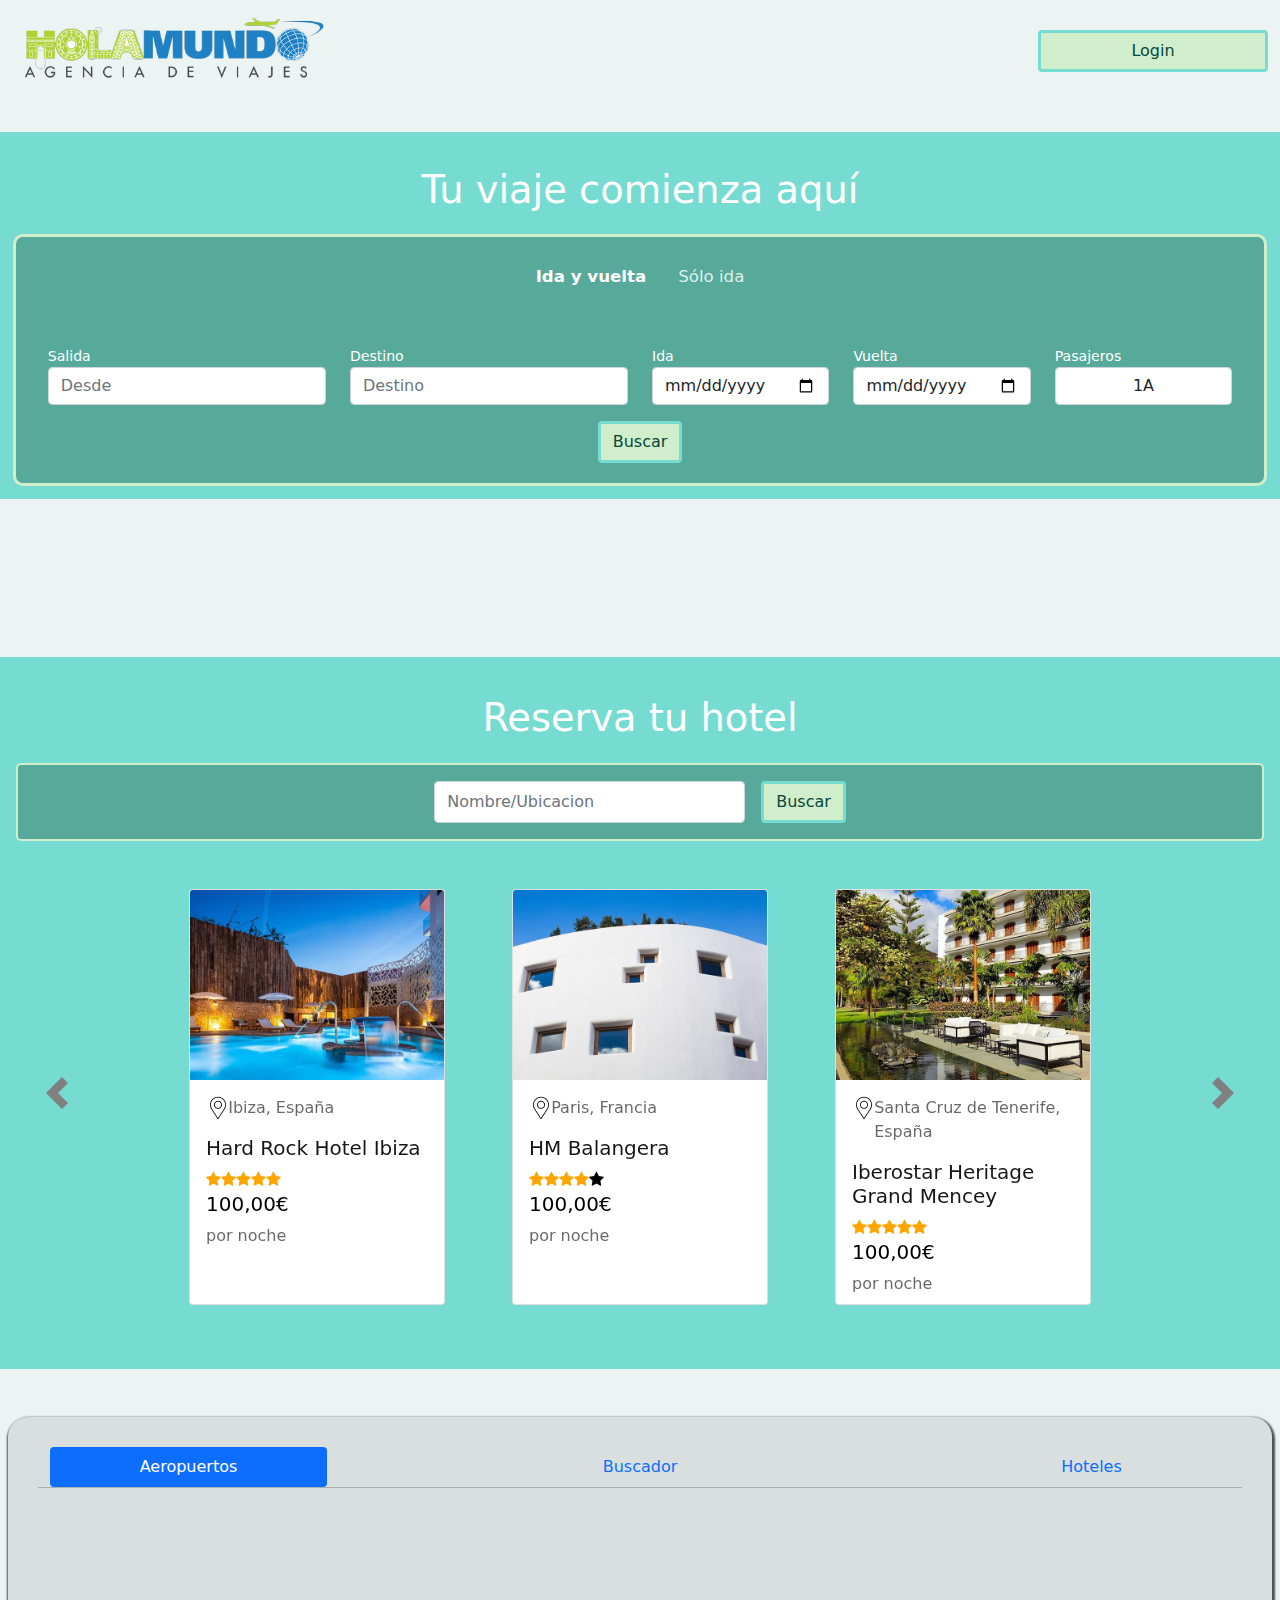
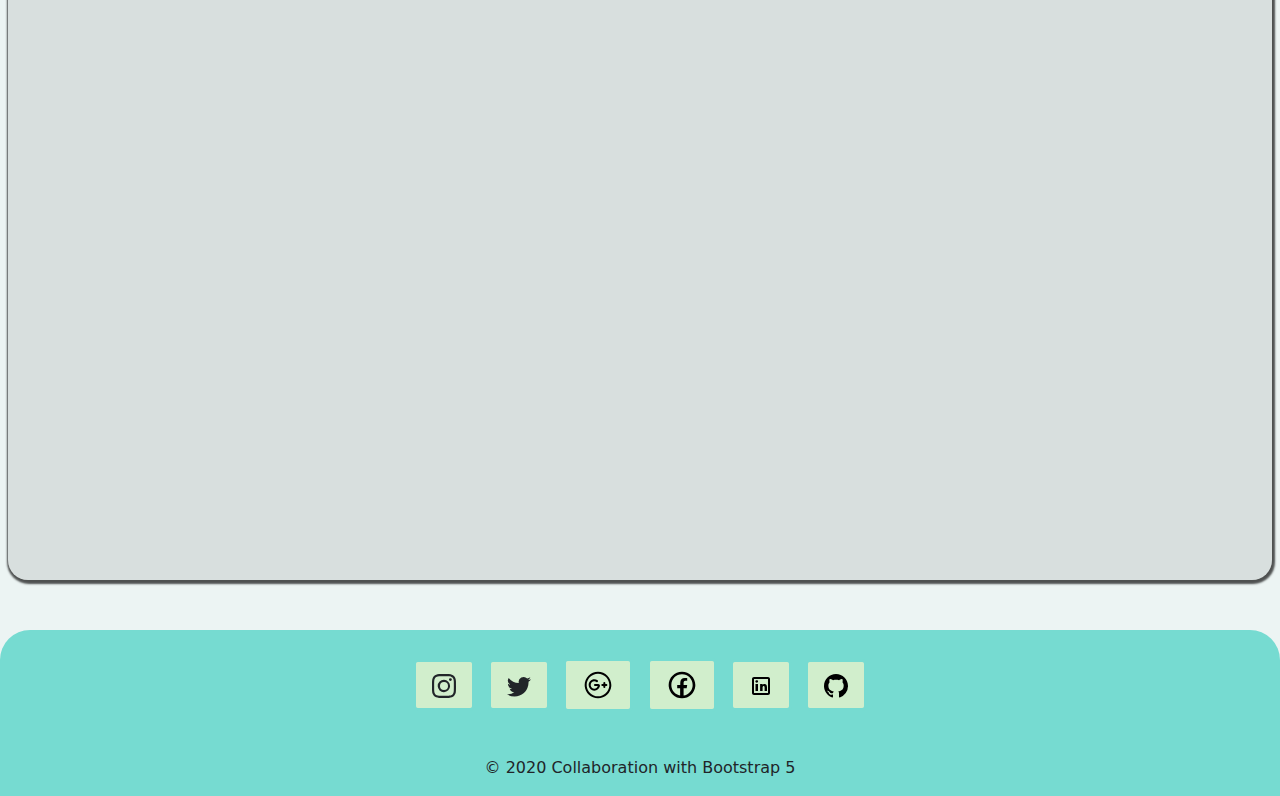
==== commit 270e4631: "estilo y busqueda de hoteles" ====
--- a/index.html
+++ b/index.html
@@ -184,8 +184,12 @@
 
   <div id="cuerpo" class="mt-5 p-3"> <!--DIV QUE CONTIENE EL CARRUSEL-->
 
-    <div class="text-center mt-3 mb-5">
-      <p id="titulomotor">Reserva tu hotel</p>
+    <div class="text-center mt-3 mb-2">
+      <p id="titulomotor">Reserva tu hotel</p> 
+    </div>
+
+    <div class="formhoteles mb-5 d-flex justify-content-center text-center text-center">
+      <input id="hotel" type="text" class="mt-3 mb-3 me-3 w-25 form-control" placeholder="Nombre/Ubicacion"> <button id="buscar3" class="mt-3 mb-3 btn btn-primary">Buscar</button>
     </div>
 
     <div id="carouselExampleControls" class="mb-5 row carousel carousel-fade justify-content-around" data-bs-ride="carousel"> <!-- ABRIMOS CAROUSEL DE CARTAS-->
@@ -215,6 +219,8 @@
       <!-- BOTONES DE NAVEGACION DEL CARRUSEL -->
 
     </div> <!-- CERRAMOS EL CARRUSEL -->
+
+    <div id="resultadosHoteles"></div>
 
   </div>
 
--- a/css/index.css
+++ b/css/index.css
@@ -20,9 +20,29 @@
     flex-direction: column;
     align-items: center;
     justify-content: center;
-    background-color: #76DBD1;
-    
-}
+    background-color: #76DBD1;   
+}
+
+#resultadosHoteles{
+    display: none;
+    flex-direction: column;
+    align-items: center;
+    justify-content: center;
+}
+
+.formhoteles{
+    background-color: #57A99A;
+    border-radius: 5px;
+    border: 2px solid #D1EECC;
+}
+
+.btn{
+    background-color: #D1EECC !important;
+    color: #05473b !important;
+    border: 3px solid #76DBD1 !important;
+}
+
+
 
 .cartaGrande{
     border: 10px solid #D1EECC;
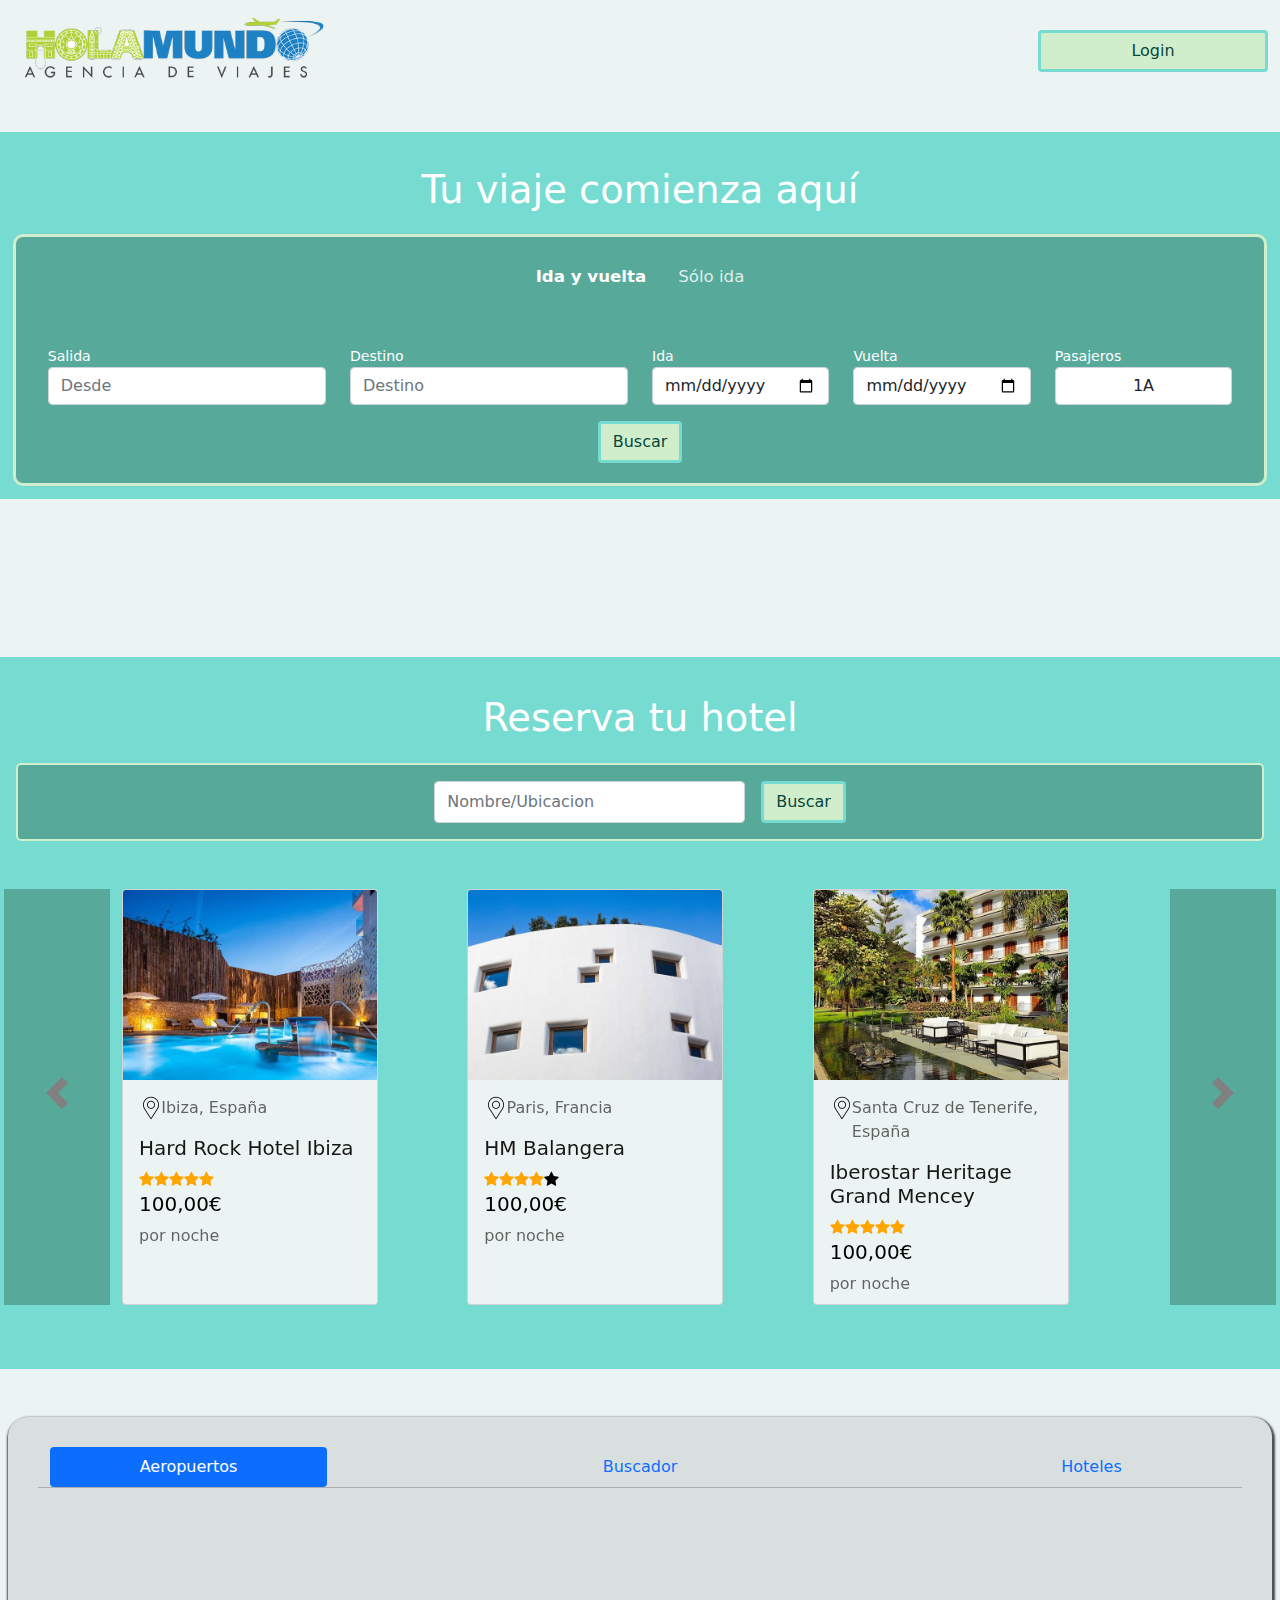
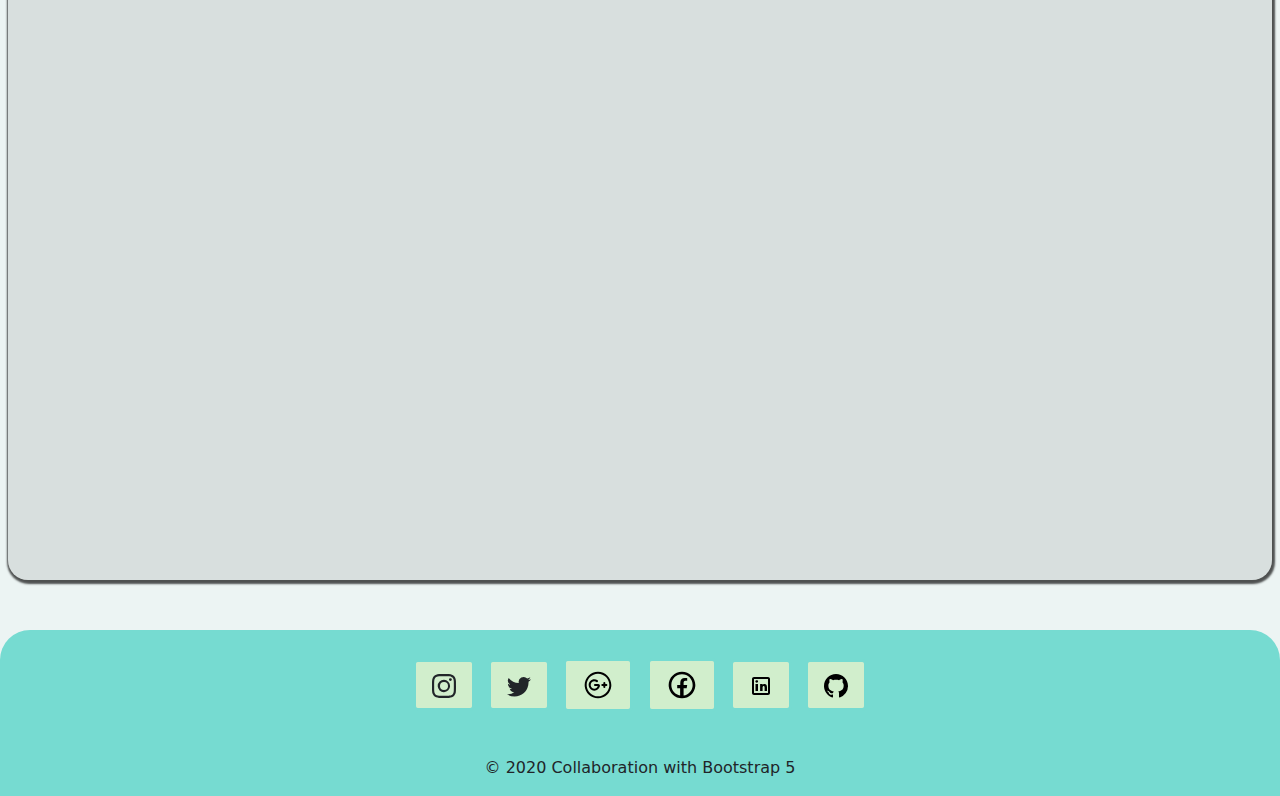
==== commit 73641588: "Merge remote-tracking branch 'origin/Imrane'" ====
--- a/index.html
+++ b/index.html
@@ -9,6 +9,7 @@
 
     <!-- Libreria para las estrellas -->
     <link rel="stylesheet" href="https://cdnjs.cloudflare.com/ajax/libs/font-awesome/4.7.0/css/font-awesome.min.css">
+    
 
     <!--Boostrap-->
     <link rel="stylesheet" href="css/bootstrap.min.css">
@@ -195,15 +196,15 @@
     <div id="carouselExampleControls" class="mb-5 row carousel carousel-fade justify-content-around" data-bs-ride="carousel"> <!-- ABRIMOS CAROUSEL DE CARTAS-->
       <div id="carrusel_estancias" class="carousel-inner carrusel w-100 justify-content-around order-3 order-md-2 col"> <!-- CONTENEDOR DE LOS ITEMS -->
 
-        <div id="1" class="carousel-item d-flex active justify-content-evenly p-0"> <!--INTERIOR CON LAS CARTAS-->
+        <div id="1" class="carousel-item d-flex row active justify-content-evenly p-0"> <!--INTERIOR CON LAS CARTAS-->
 
         </div> <!-- PRIMER ITEM -->
 
-        <div id="2" class="carousel-item d-flex justify-content-evenly p-0"><!--INTERIOR CON LAS CARTAS-->
+        <div id="2" class="carousel-item d-flex row justify-content-evenly p-0"><!--INTERIOR CON LAS CARTAS-->
 
         </div> <!-- SEGUNDO ITEM -->
 
-        <div id="3" class="carousel-item d-flex justify-content-evenly p-0"><!--INTERIOR CON LAS CARTAS-->
+        <div id="3" class="carousel-item d-flex row justify-content-evenly p-0"><!--INTERIOR CON LAS CARTAS-->
 
         </div> <!-- TERCER ITEM -->
 
@@ -302,8 +303,9 @@
   </footer>
   <!--FINAL FOOTER -->
 
-
-</div>
+  </div>
+  <!-- CERRAMOS EL CONTAINER -->
+
   <!--MODALS-->
   <div class="modal fade" id="login" tabindex="-1">
     <div class="modal-dialog">
@@ -390,7 +392,6 @@
         </div>
       </div>
     </div>
-  
   </div>
 
   <!---------------------MODAL IÑIGO----------------------->
@@ -413,10 +414,10 @@
   </div>
   <!---------------------MODALS---------------------------->
 
-    <!--JAVASCRIPT-->
-    <script src="/js/jquery-3.6.0.js"></script>
-    <script src="/js/bootstrap.bundle.min.js"></script>
-    <script src="/js/index.js"></script>
+  <!--JAVASCRIPT-->
+  <script src="/js/jquery-3.6.0.js"></script>
+  <script src="/js/bootstrap.bundle.min.js"></script>
+  <script src="/js/index.js"></script>
 
 </body>
 </html>--- a/css/index.css
+++ b/css/index.css
@@ -111,6 +111,7 @@
 
 .cartas{
     height: 26rem;
+    background-color: #ECF4F3 !important;
 }
 
 .precio h5{
@@ -131,6 +132,10 @@
     text-decoration: underline;
 }
 
+#carouselExampleControls > button{
+    background-color: #57A99A !important;
+}
+
 .botonesN {
     background-image: url("data:image/svg+xml;charset=utf8,%3Csvg xmlns='http://www.w3.org/2000/svg' fill='grey' viewBox='0 0 8 8'%3E%3Cpath d='M5.25 0l-4 4 4 4 1.5-1.5-2.5-2.5 2.5-2.5-1.5-1.5z'/%3E%3C/svg%3E") !important;
 }
@@ -155,6 +160,14 @@
 
 .modalDeCarta :hover{
     color: black;
+}
+
+.modal-title{
+    color: #57A99A !important;
+}
+
+.modal-body{
+    color: #57A99A !important;
 }
 
 .estrellas{
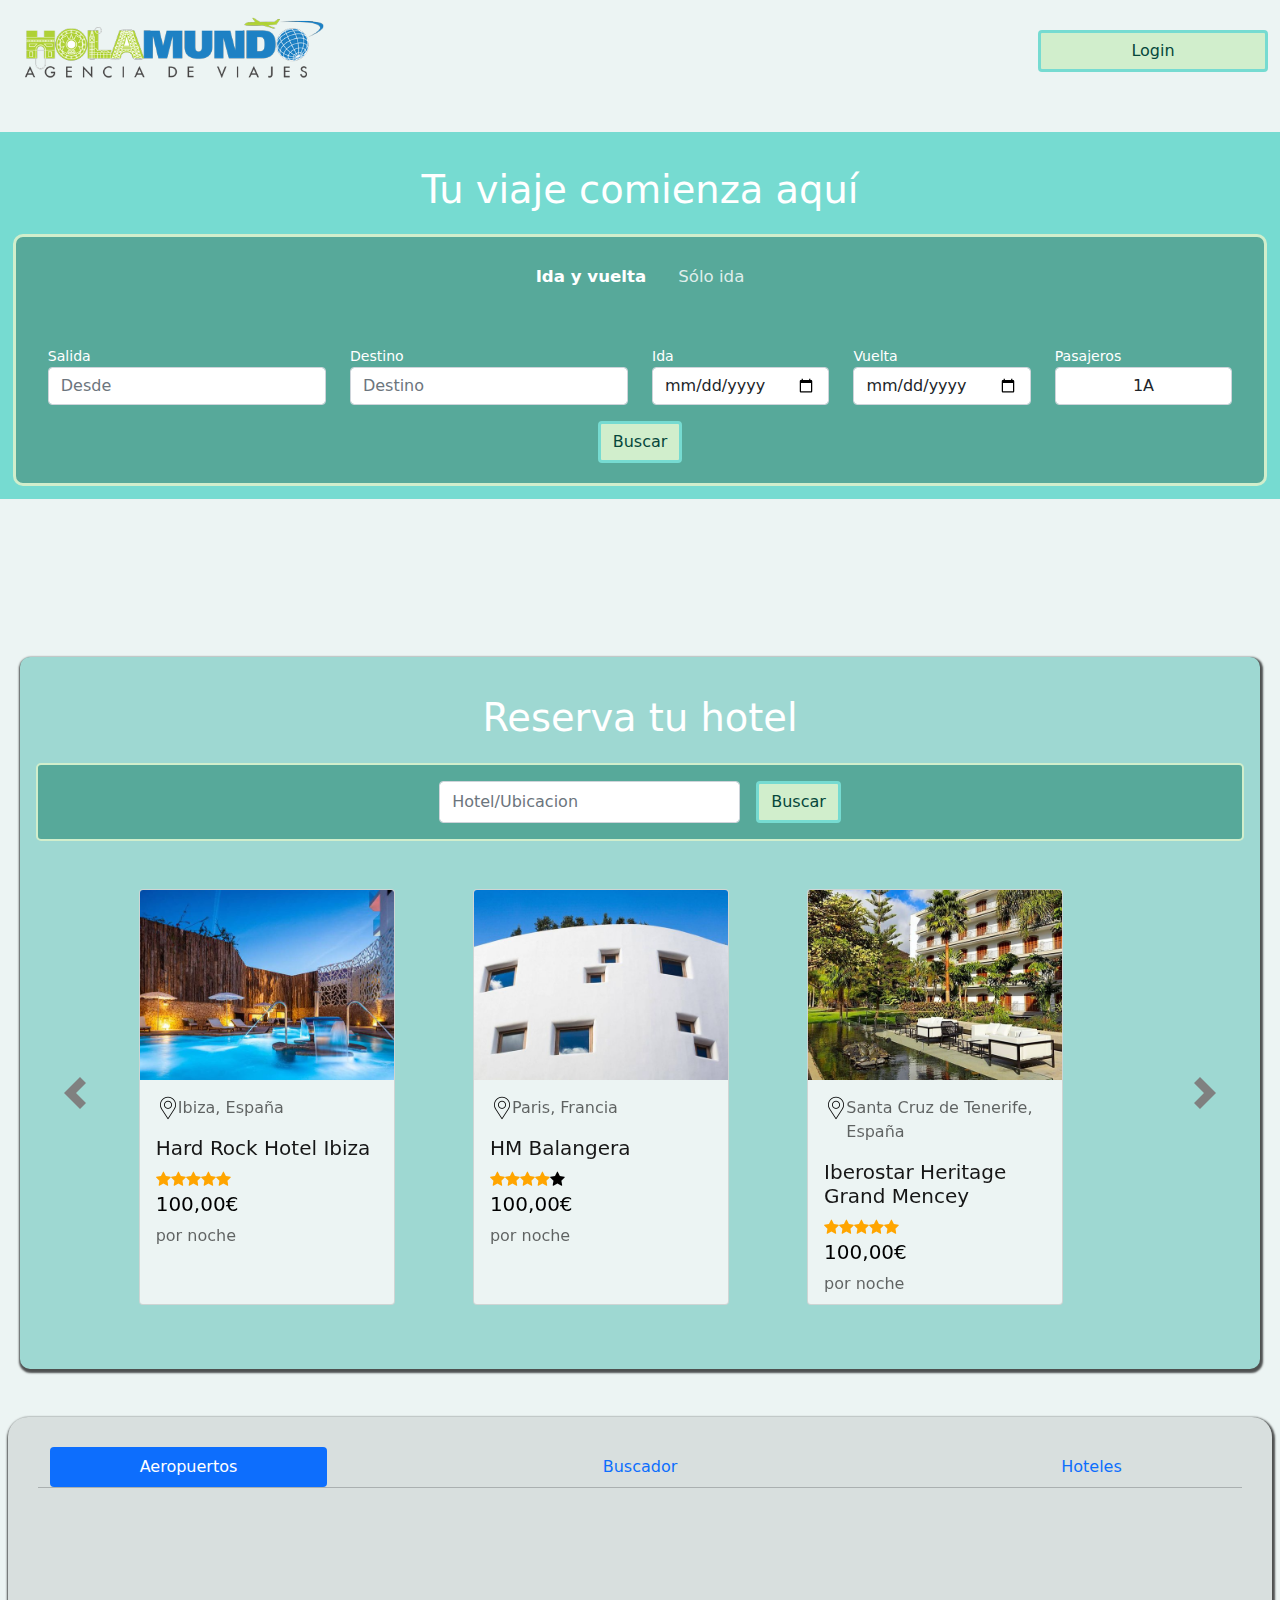
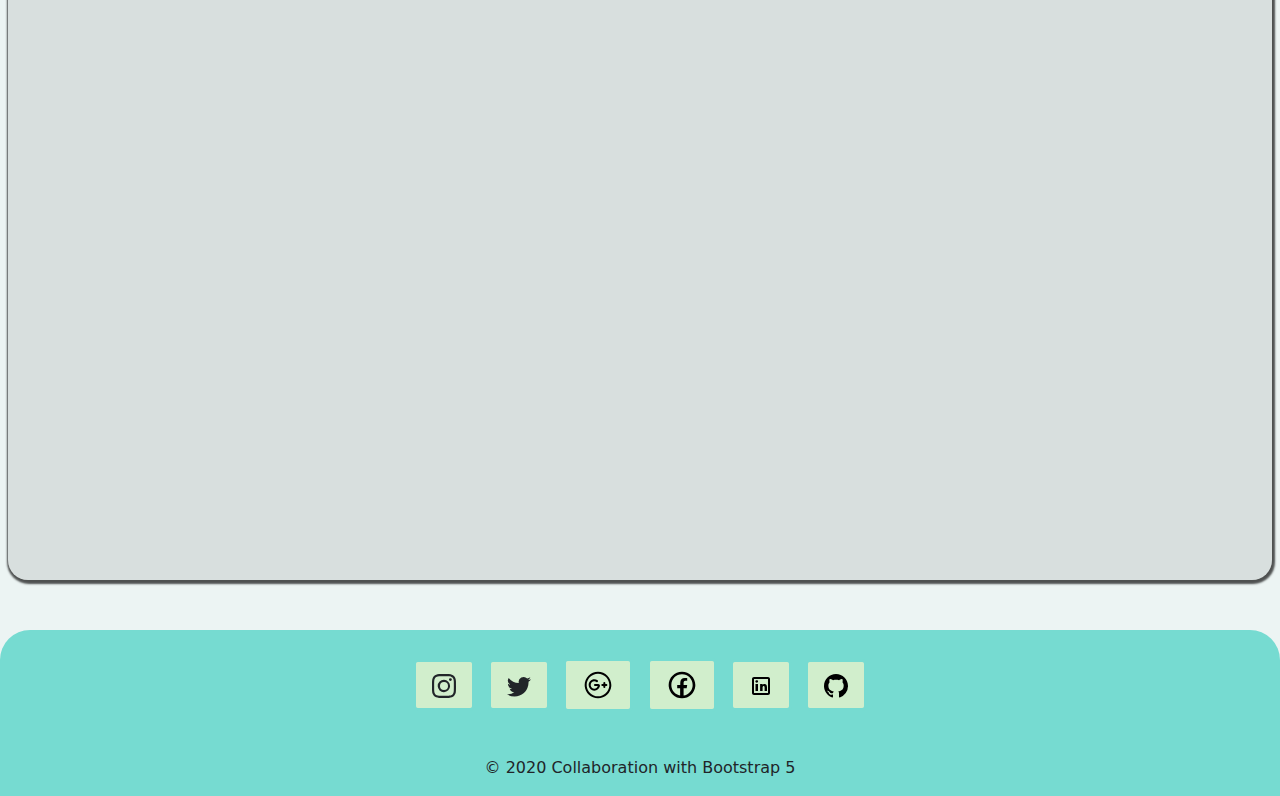
==== commit fba0da6a: "estilo" ====
--- a/index.html
+++ b/index.html
@@ -190,7 +190,7 @@
     </div>
 
     <div class="formhoteles mb-5 d-flex justify-content-center text-center text-center">
-      <input id="hotel" type="text" class="mt-3 mb-3 me-3 w-25 form-control" placeholder="Nombre/Ubicacion"> <button id="buscar3" class="mt-3 mb-3 btn btn-primary">Buscar</button>
+      <input id="hotel" type="text" class="mt-3 mb-3 me-3 w-25 form-control" placeholder="Hotel/Ubicacion"> <button id="buscar3" class="mt-3 mb-3 btn btn-primary">Buscar</button>
     </div>
 
     <div id="carouselExampleControls" class="mb-5 row carousel carousel-fade justify-content-around" data-bs-ride="carousel"> <!-- ABRIMOS CAROUSEL DE CARTAS-->
--- a/css/index.css
+++ b/css/index.css
@@ -14,7 +14,7 @@
 
 #cuerpo2{
     border-radius: 10px;
-    border: 10px solid #57A99A;
+    border: 10px solid #93dacd;
     padding-top: 30px;
     display: none;
     flex-direction: column;
@@ -50,11 +50,14 @@
 }
 
 #cuerpo{
-    background-color: #76DBD1;
+    border-radius: 10px;
+    margin: 20px;
+    background-color: #9ed8d2;
+    box-shadow: 1px 2px 2px 2px #000000ab;
 }
 
 .flechacarousel{
-    background-color: #76DBD1 !important;
+    background-color: transparent !important;
 }
 
 #formBuscador{
@@ -130,10 +133,6 @@
 .a:hover{
     color: rgb(22, 22, 22);
     text-decoration: underline;
-}
-
-#carouselExampleControls > button{
-    background-color: #57A99A !important;
 }
 
 .botonesN {
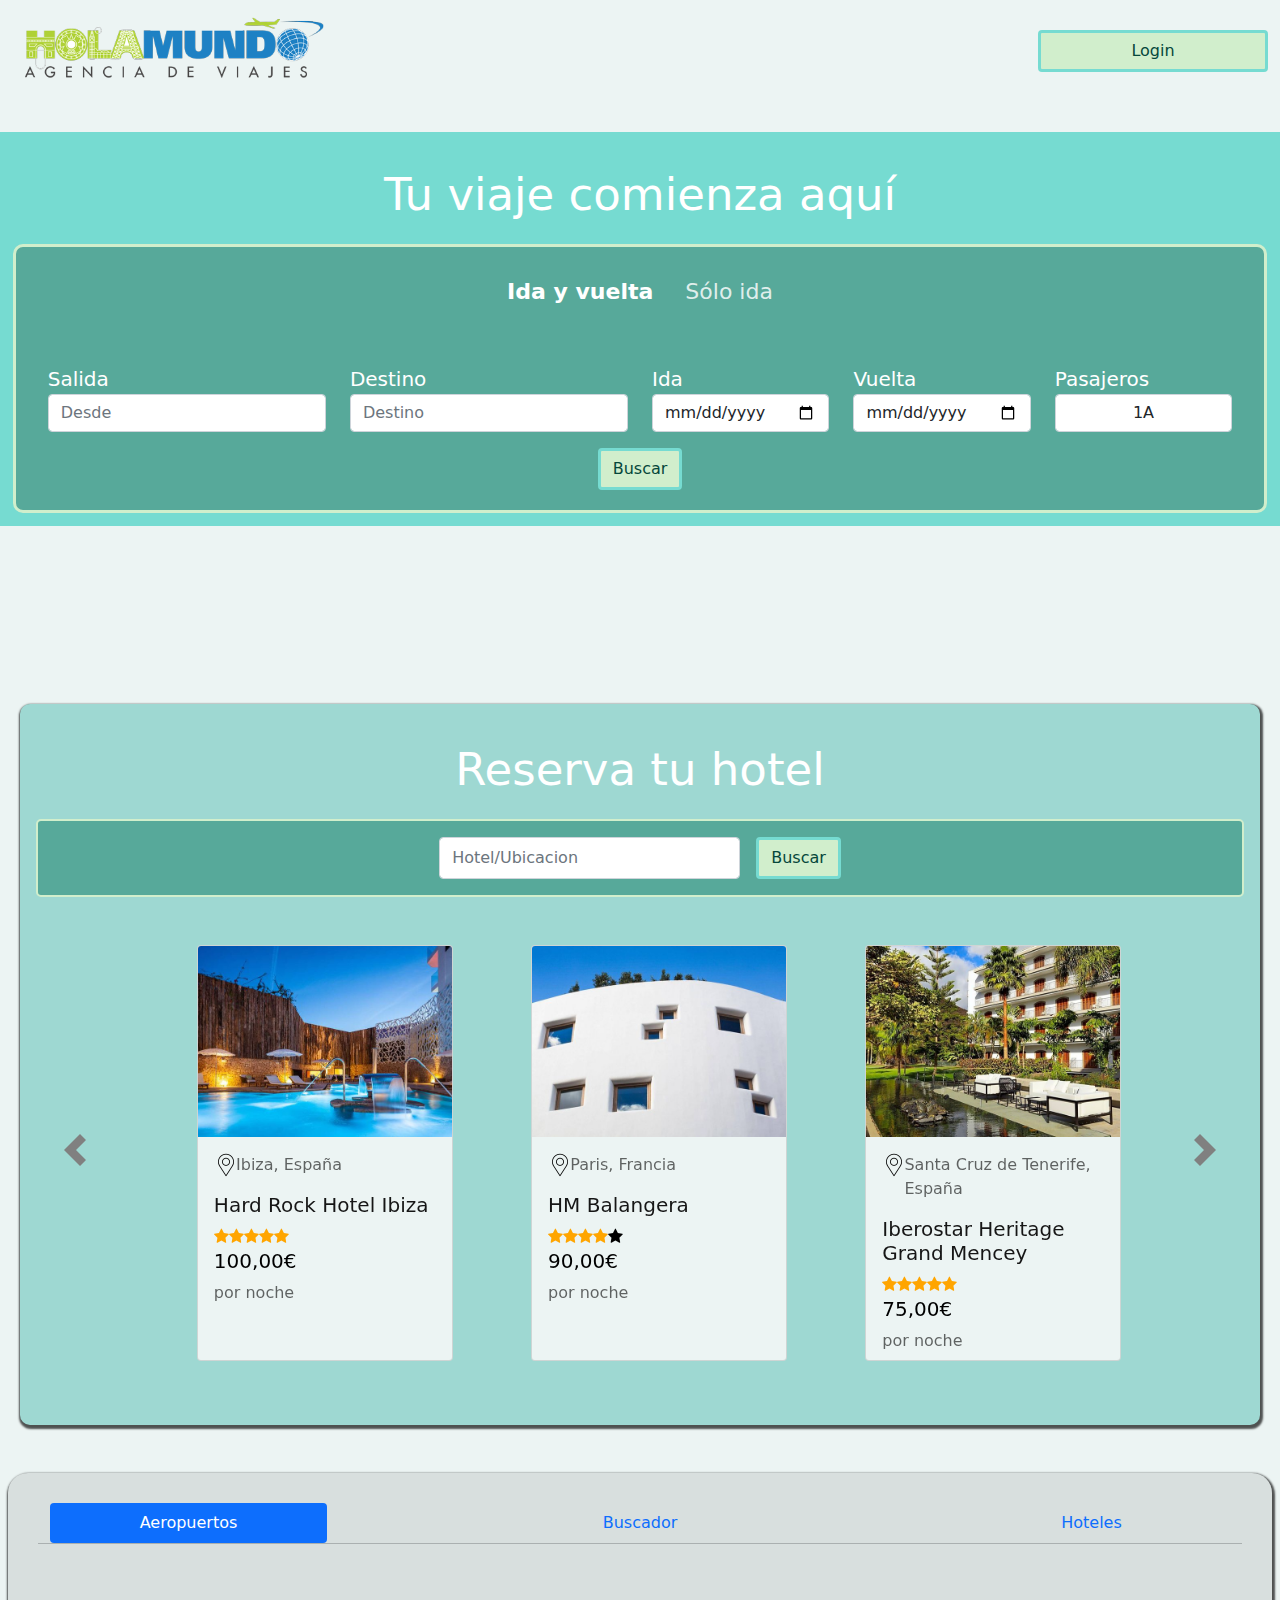
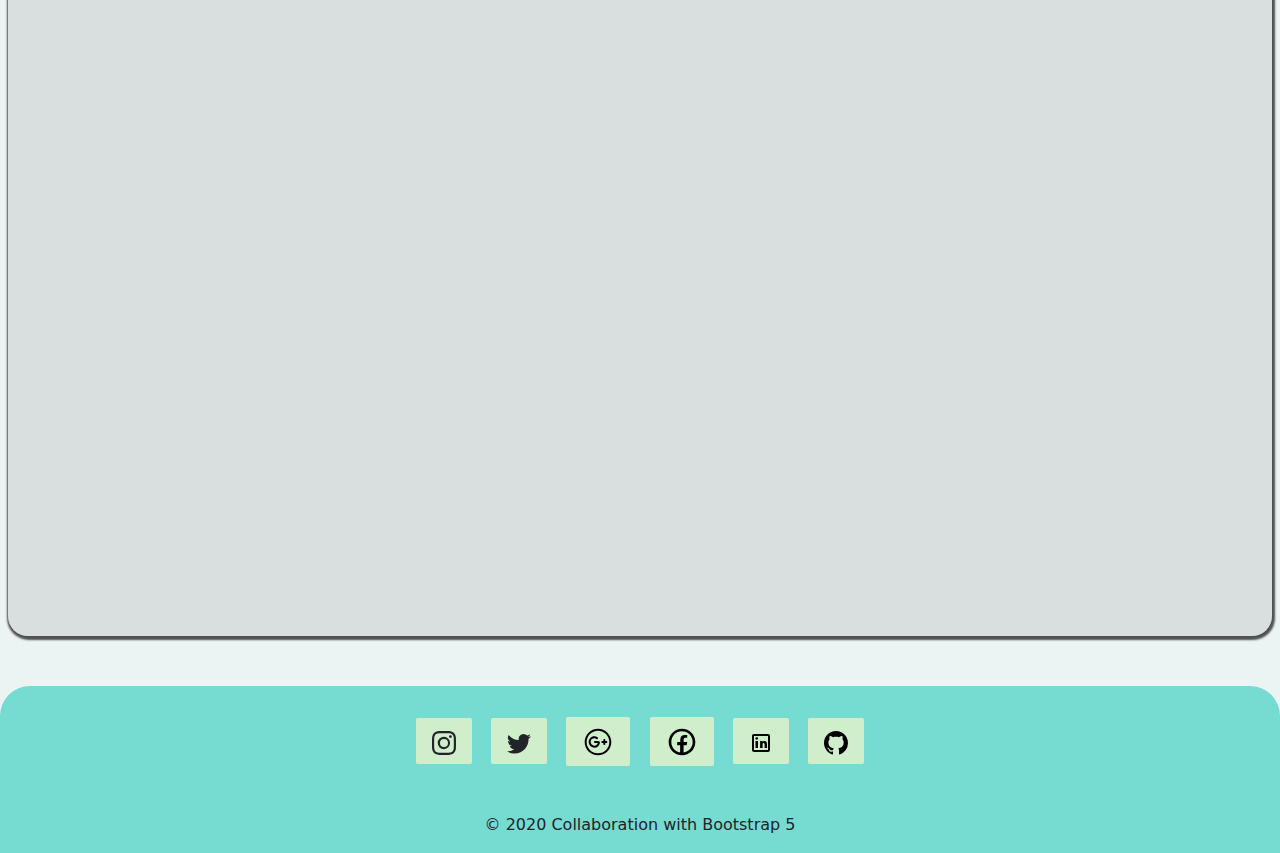
==== commit 2a16067b: "responsive y motor de busqueda de solo ida" ====
--- a/index.html
+++ b/index.html
@@ -71,27 +71,27 @@
             <form>
               <div class="row mt-5">
 
-                <div class="col-3" >
+                <div class="col-lg-3 col-sm-6 col-xs-12" >
                   <div class="textForm">Salida</div>
                   <input id="sal1" type="text" class="form-control" placeholder="Desde">
                 </div>
 
-                <div class="col-3">
+                <div class="col-lg-3 col-sm-6">
                   <div class="textForm">Destino</div>
                   <input id="dest1" type="text" class="form-control" placeholder="Destino">
                 </div>
 
-                <div class="col-2">
+                <div class="col-lg-2 col-sm-6">
                   <div class="textForm">Ida</div>
                   <input id="ida1" type="date" class="form-control" >
                 </div>
 
-                <div class="col-2">
+                <div class="col-lg-2 col-sm-6">
                   <div class="textForm">Vuelta</div>
                   <input id="vuelt1" type="date"  class="form-control" >
                 </div>
 
-                <div class="col-2">
+                <div class="col-lg-2">
                   <div class="textForm">Pasajeros</div>
                   <input id="pasaj1" type="button" value="" class="pasajeros form-control" data-bs-toggle="modal" data-bs-target="#modalPasajeros">  
                 </div>  
@@ -111,30 +111,29 @@
             <form>
               <div class="row mt-5">
 
-                <div class="col-4" >
+                <div class="col-lg-4 col-sm-6 col-xs-12" >
                   <div class="textForm">Salida</div>
-                  <input  type="text" class="form-control" placeholder="Desde">
-                </div>
-
-                <div class="col-4">
+                  <input id="sal2"  type="text" class="form-control" placeholder="Desde">
+                </div>
+
+                <div class="col-lg-4 col-sm-6">
                   <div class="textForm">Destino</div>
-                  <input type="text" class="form-control"  placeholder="Destino">
-                </div>
-
-                <div class="col-2">
+                  <input id="dest2" type="text" class="form-control"  placeholder="Destino">
+                </div>
+
+                <div class="col-lg-2 col-sm-6">
                   <div class="textForm">Fecha</div>
-                  <input type="date" class="form-control" >
-                </div>
-
-                <div class="col-2">
+                  <input id="ida2" type="date" class="form-control" >
+                </div>
+
+                <div class="col-lg-2 col-sm-6">
                   <div class="textForm">Pasajeros</div>
-                  <input type="button" value="" class="pasajeros form-control" data-bs-toggle="modal" data-bs-target="#modalPasajeros">  
-                </div>  
-
+                  <input id="pasaj2" type="button" value="" class="pasajeros form-control" data-bs-toggle="modal" data-bs-target="#modalPasajeros">  
+                </div>
               </div>
 
               <div class="text-center mt-3">
-                <button class="btn btn-primary">Buscar</button>
+                <button type="button" id="buscar2" class="btn btn-primary">Buscar</button>
               </div>
 
             </form>
--- a/css/index.css
+++ b/css/index.css
@@ -14,7 +14,7 @@
 
 #cuerpo2{
     border-radius: 10px;
-    border: 10px solid #93dacd;
+    border: 10px solid #57A99A;
     padding-top: 30px;
     display: none;
     flex-direction: column;
@@ -69,13 +69,13 @@
 
 #titulomotor{
     color: white;
-    font-size: 3vw;
+    font-size: 45px;
 }
 
 .botonMotor{
     color: white !important;
     background-color: transparent !important;
-    font-size: 1.3vw;
+    font-size: 22px;
    
 }
 
@@ -83,7 +83,7 @@
     
     color: rgba(255, 255, 255, 0.822) !important;
     background-color: transparent !important;
-    font-size: 1.3vw;
+    font-size: 22px;
 }
 .botonMotor[aria-selected="true"]{
     font-weight: bold;
@@ -92,7 +92,7 @@
 .textForm{
     color: white ;
     font-weight: lighter;
-    font-size: 1.1vw;
+    font-size: 20px;
 }
 
 
@@ -155,6 +155,8 @@
 .modalDeCarta{
     color: black;
     text-decoration: none;
+    padding-left: 7% !important;
+    padding-right: 0px !important;
 }
 
 .modalDeCarta :hover{
@@ -179,44 +181,50 @@
 }
 
 .aerolineaImg{
-    margin-left: px;
-    height: 15vw;
+
 }
 
 .hora{
-    font-size: 2vw;
+    font-size: 1.5vw;
 }
 .lugar{
-    font-size: 2vw;
+    font-size: 1.5vw;
 }
 .duracion{
-    font-size: 1vw;
-}
+    font-size: 1.5vw;
+}
+
 .infoVuelo{
-   margin-top: 4vw !important; 
+   
 }
 
 #vuelos{
-    padding: 50px o !important;
     box-shadow: 1px 2px 2px 2px #000000ab;
     border-radius: 10px;
     background-color: #57A99A;
 }
 
 .vuelo{
+    display: flex;
+    align-items: center;
     border: solid 2px #ECF4F3;
     background-color: #D1EECC;
     
 }
 
 #resultadosVuelos{
-    margin-top: 10px;
-    padding: 50px;
+    padding-top: 30px !important; 
+    padding: 100px;
 }
 
 .divprecio{
+    font-size: 10px;
+    display: flex;
+    align-items: center;
     background-color: #ECF4F3;
 }
+
+
 
 .cartasgrandes{
     width: 18rem !important;
@@ -278,6 +286,14 @@
     border-top-right-radius: 30px;
 }
 
+.divprecio h4{
+    font-size: 50px;
+}
+
+.botonreservuelo{
+    font-size: 25px !important;
+}
+
 @media (max-width: 1920px){
     .items{
         margin-left: -5%;
@@ -298,6 +314,15 @@
     .carousel-control-next-icon{
         margin-left: -5%;
     }
+
+    .divprecio h4{
+        font-size: 45px;
+    }
+    
+    .botonreservuelo{
+        font-size: 25px !important;
+    }
+
 }
 
 @media (max-width: 1200px){
@@ -319,6 +344,13 @@
     .carousel-control-prev-icon{
         margin-left: -20%;
     }
+    .divprecio h4{
+        font-size: 30px;
+    }
+    
+    .botonreservuelo{
+        font-size: 18px !important;
+    }
 }
 
 @media (max-width: 992px){
@@ -337,6 +369,15 @@
     .carousel-control-prev-icon{
         margin-left: 70%;
     }
+
+    .divprecio h4{
+        font-size: 20px;
+    }
+
+    .botonreservuelo{
+        width: 80px;
+        font-size: 15px !important;
+    }
 }
 
 @media (max-width: 768px){
@@ -350,14 +391,16 @@
         margin-left: -8%;
     }
     
+    #titulomotor{
+        color: white;
+        font-size: 35px;
+    }
 
     .vuelo{
         height: 26vw;
     }
 
-    .aerolineaImg{
-        height: 23vw;
-    }
+
     
     .hora{
         font-size: 3vw;
@@ -372,6 +415,15 @@
        margin-top: 6vw !important; 
     }
 
+    .modalDeCarta{
+        padding-left: 4% !important;
+        padding-right: 0px !important;
+    }
+
+    #resultadosVuelos{
+        padding-top: 30px !important; 
+        padding: 70px;
+    }
     
 }
 
@@ -380,6 +432,29 @@
         margin-left: 4%;
     }
 
+    .modalDeCarta{
+        padding-left: 34% !important;
+        padding-right: 0px !important;
+    }
+
+    #titulomotor{
+        color: white;
+        font-size: 25px;
+    }
+
+    #resultadosVuelos{
+        padding-top: 30px !important; 
+        padding: 50px;
+    }
+
+    .divprecio h4{
+        font-size: 17px;
+    }
+
+    .botonreservuelo{
+        width: 75px;
+        font-size: 13px !important;
+    }
 
 }
 
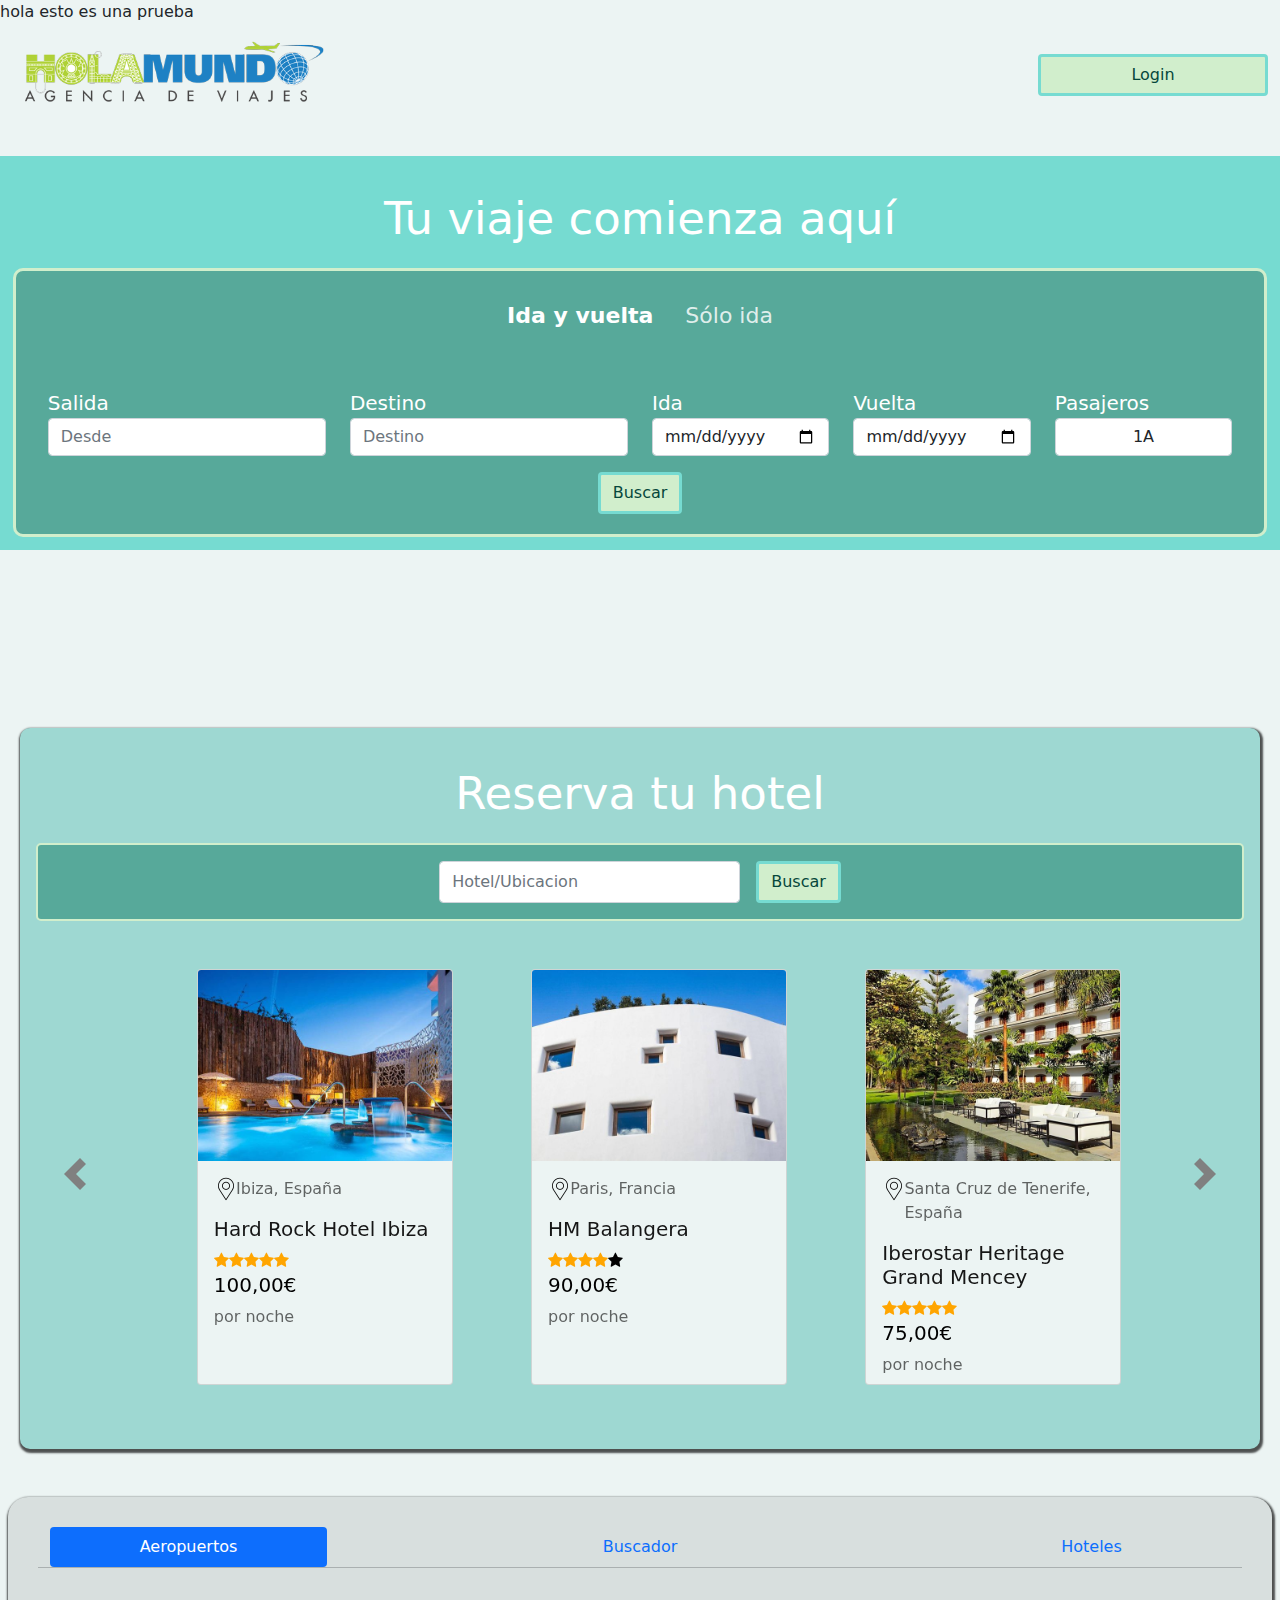
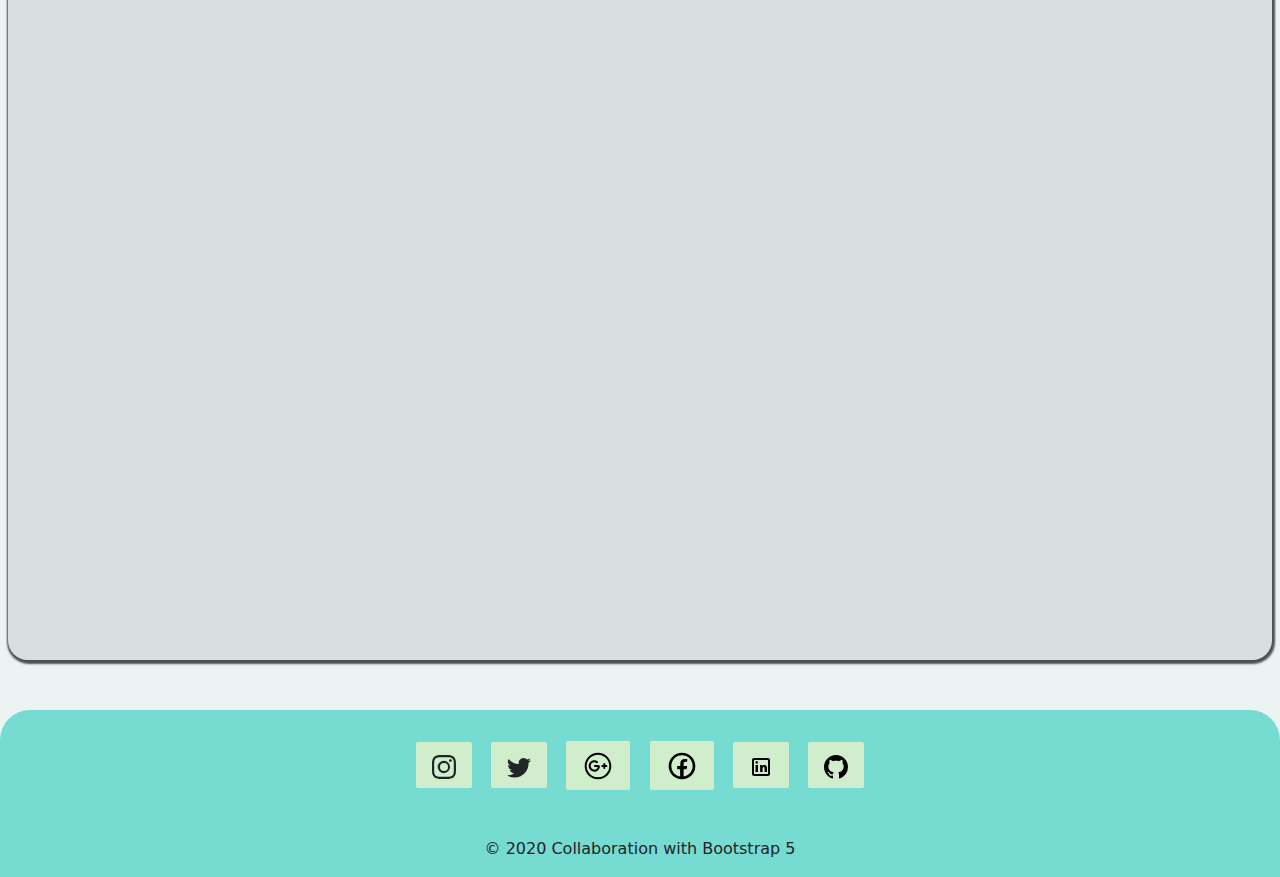
==== commit 276a2bd1: "aitzol" ====
--- a/index.html
+++ b/index.html
@@ -20,6 +20,7 @@
 
 </head>
 <body id="body">
+  hola esto es una prueba
   
   <header>
     <nav class="navbar navbar-expand-md navbar-light ">
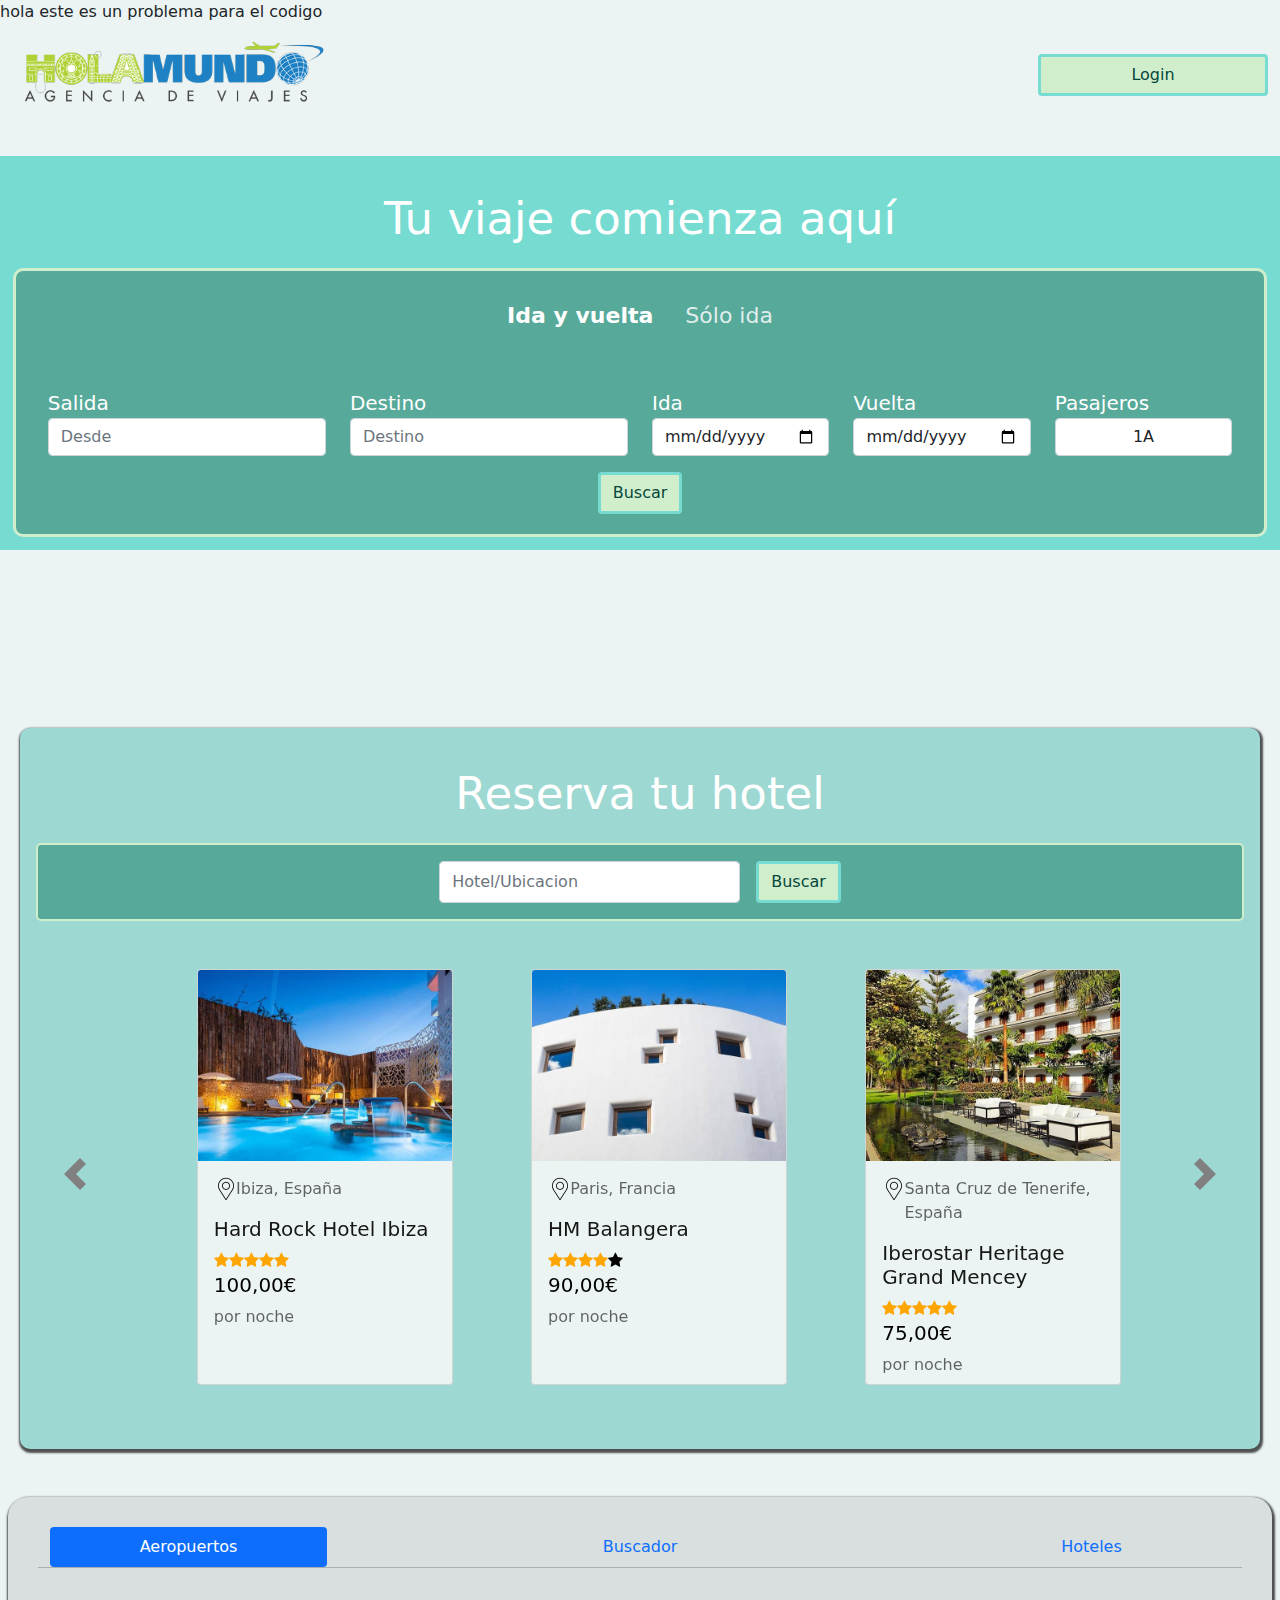
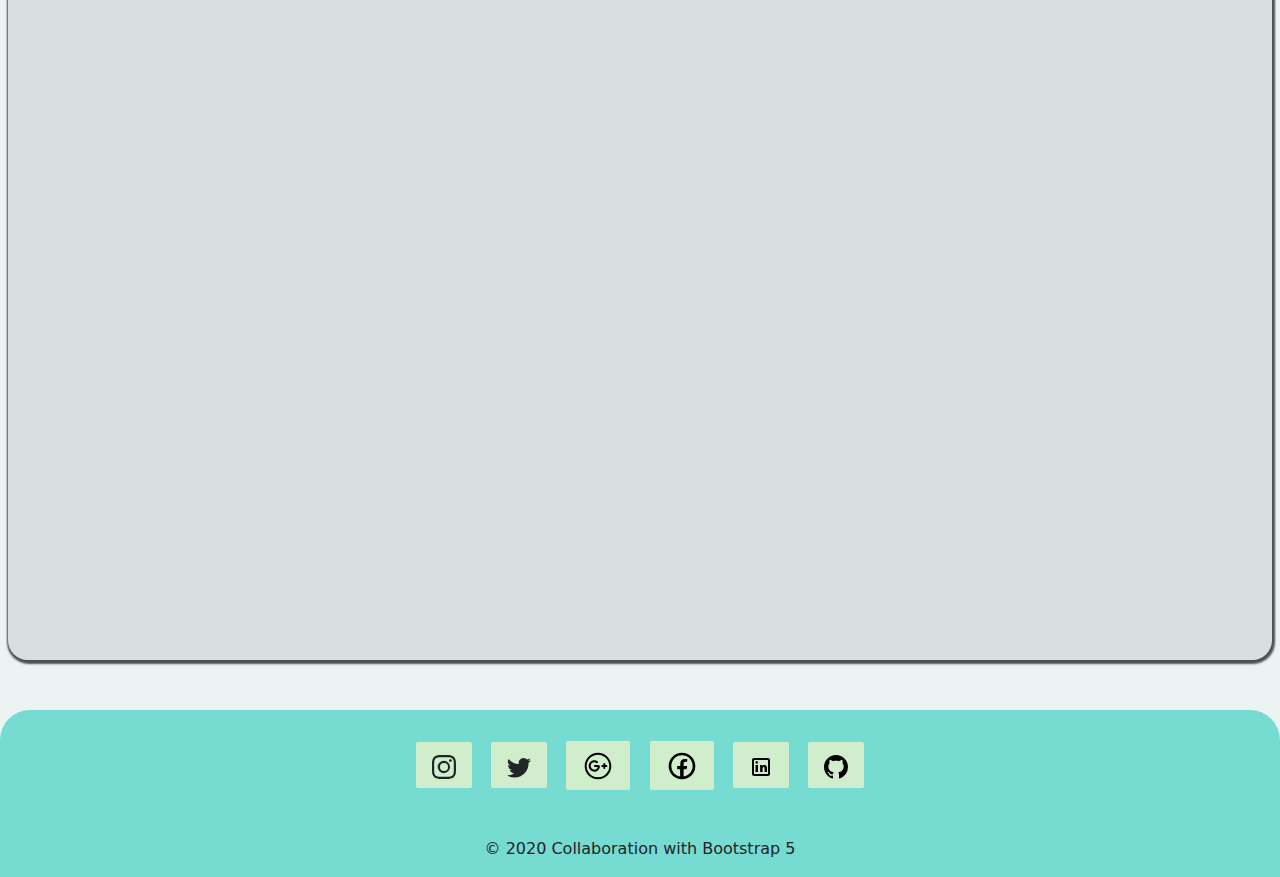
==== commit 3f13ca42: "aitzol 2" ====
--- a/index.html
+++ b/index.html
@@ -20,8 +20,7 @@
 
 </head>
 <body id="body">
-  hola esto es una prueba
-  
+hola este es un problema para el codigo  
   <header>
     <nav class="navbar navbar-expand-md navbar-light ">
         <div class="container-fluid">
